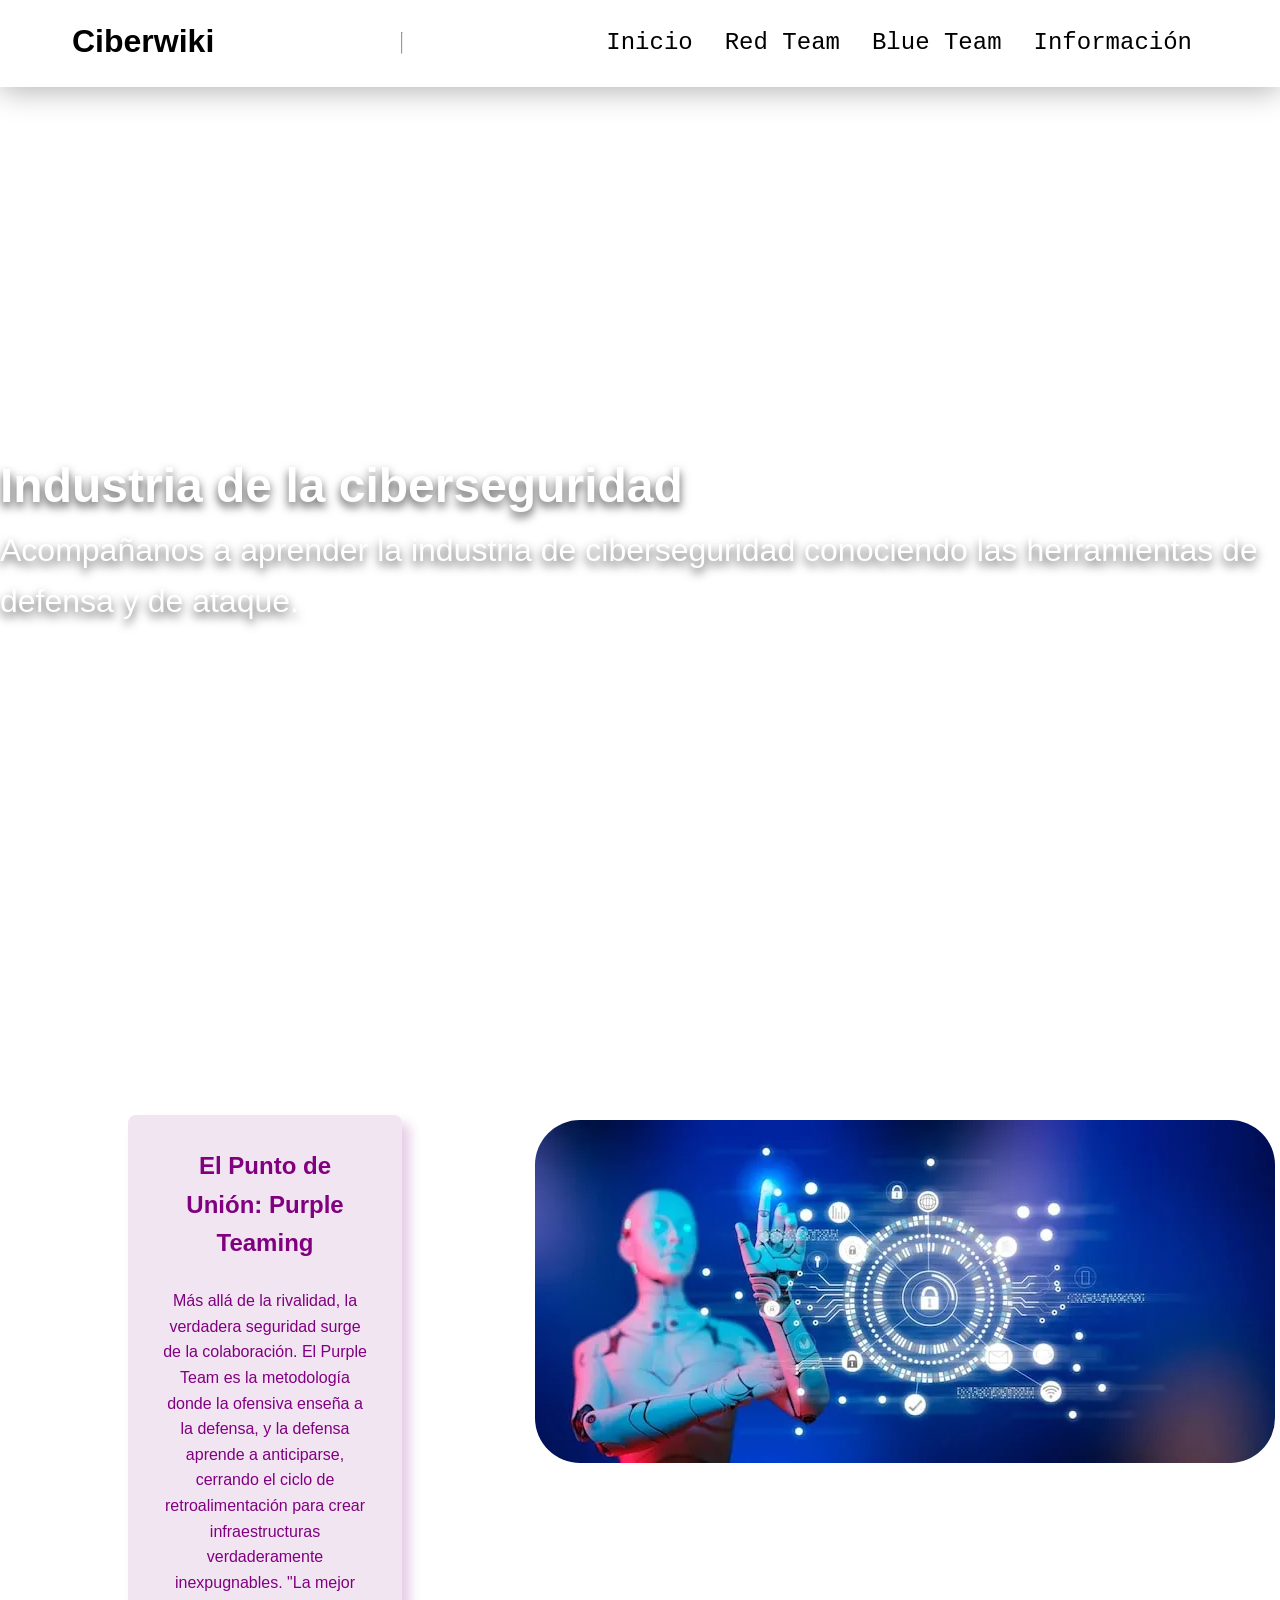
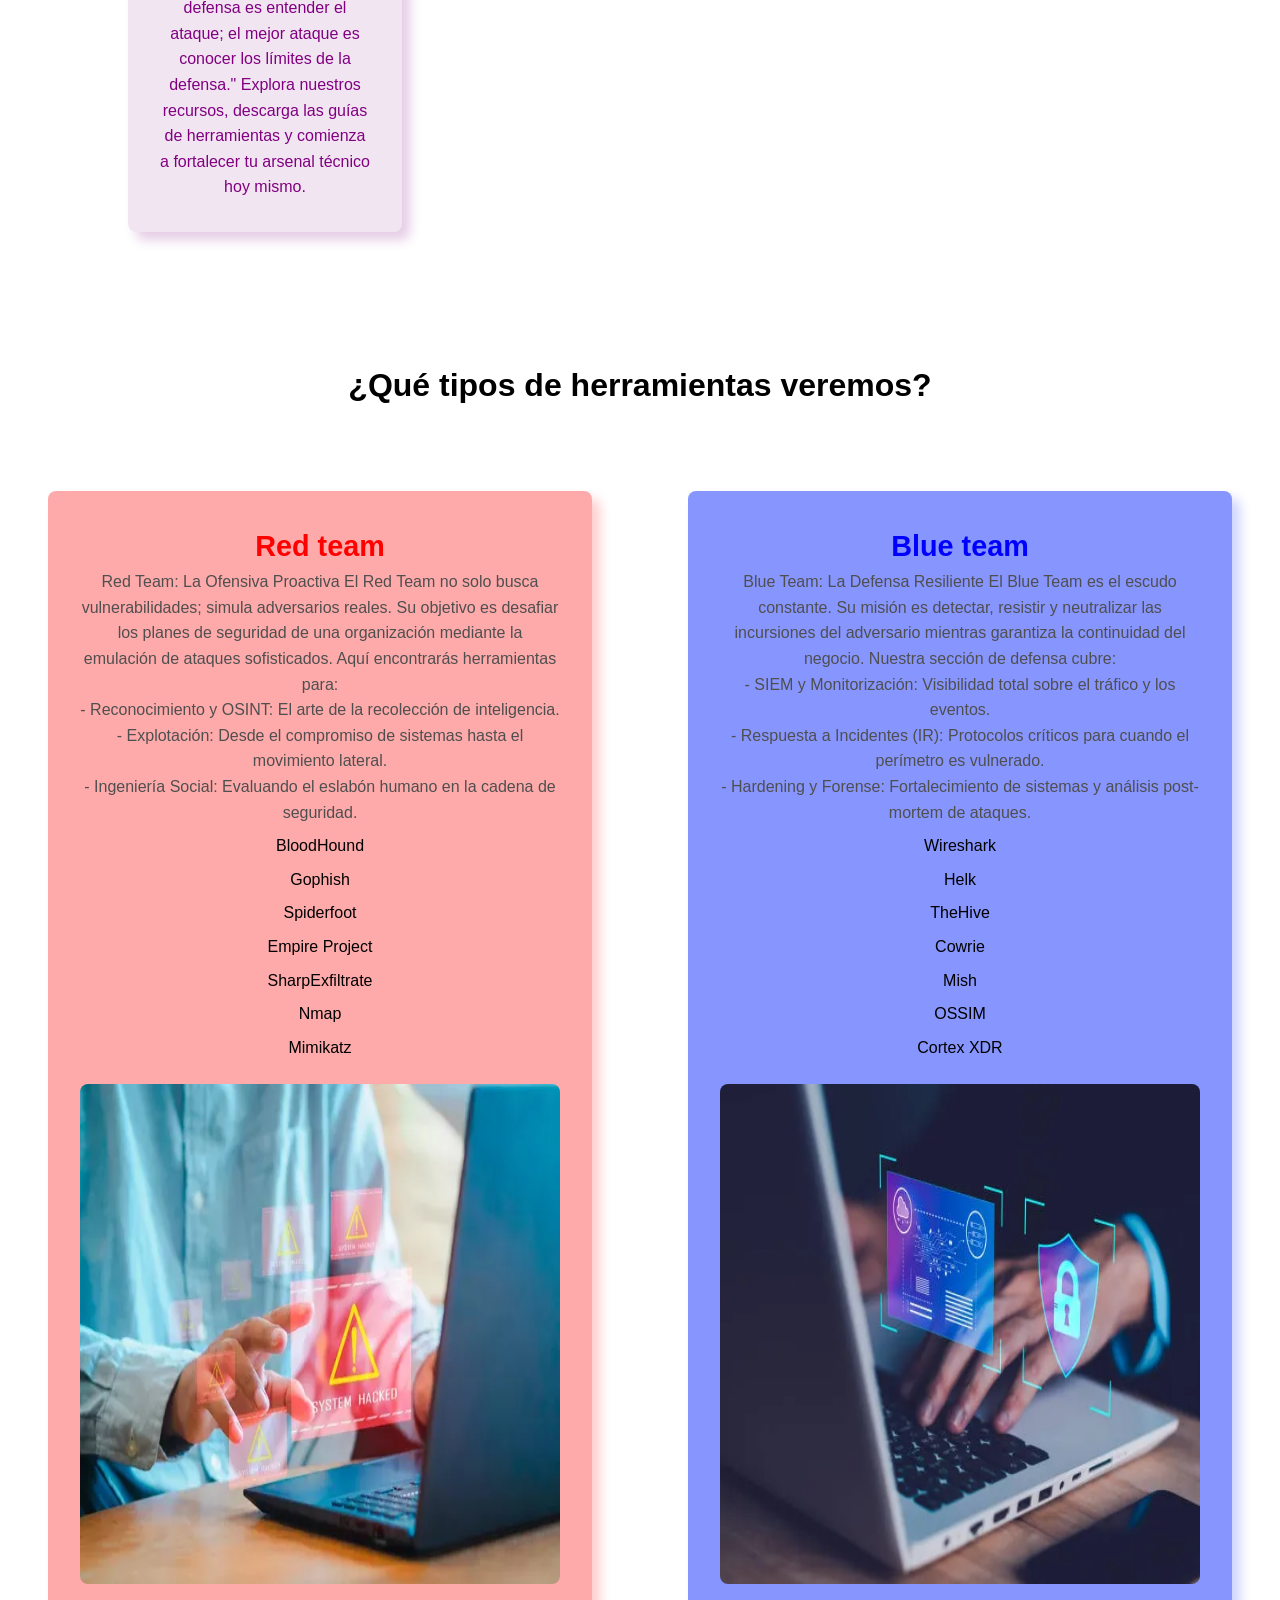
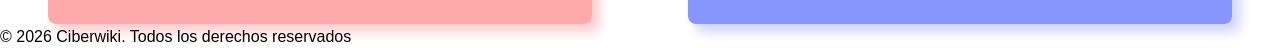
==== index.html @ db7ee2e1 "version-2" ====
<!DOCTYPE html>
<html lang="es">
<head>
    <meta charset="UTF-8">
    <meta name="viewport" content="width=device-width, initial-scale=1.0">
    <meta name="description" content="En el panorama digital actual, no basta con construir muros; hay que saber cómo derribarlos. Nuestra plataforma ofrece una suite de herramientas avanzada que fusiona la agilidad del Red Team con la solidez estratégica del Blue Team.">
    <meta name="keywords" content="Vulnerabilidades,ciberseguridad,defender,atacar,EDR,SIEM,SOC,Pentesting">
    <meta name="author" content="Qi Zhou">
    <meta property="og:description" content="CiberWiki; una libroteca purple, sobre herramientas para apreder como defender y  atacar en las redes de hoy en dia">
    <meta property="og:title" content="CiberWiki; libroteca de herramientas de ciberseguridad">
    <meta property="og:type" content="article">
    <meta property="og:image" content="imagenes/Logo.png">
    <title>CiberWiki</title>
    <link rel="stylesheet" href="styleshet.css"> 
</head>
<body>
        <header>
        <nav>
            <a href="index.html" class="logo">Ciberwiki</a>
            <hr>
            <ul class="navegador">
                <li class="nav"><a href="index.html">Inicio</a></li>
                <li class="nav"><a href="../indice_redteam/index.html">Red Team</a></li>
                <li class="nav"><a href="../indice_blueteam/indice2.html">Blue Team</a></li>
                <li class="nav"><a href="../información/index.html">Información</a></li>
            </ul>
        </nav>
    </header>
    <section id="portada">
        <div class="introduccion">
            <h1 >Industria de la ciberseguridad</h1>
            <p>Acompañanos a aprender la industria de ciberseguridad conociendo las herramientas de defensa y de ataque.</p>
        </div>
    </section>
    <section id="introduccion_morado">
        <div class="morado">
            <h2>El Punto de Unión: Purple Teaming</h2>
            <br>
            <p>Más allá de la rivalidad, la verdadera seguridad surge de la colaboración. El Purple Team es la metodología donde la ofensiva enseña a la defensa, y la defensa aprende a anticiparse, cerrando el ciclo de retroalimentación para crear infraestructuras verdaderamente inexpugnables.
                
            "La mejor defensa es entender el ataque; el mejor ataque es conocer los límites de la defensa."
            
            Explora nuestros recursos, descarga las guías de herramientas y comienza a fortalecer tu arsenal técnico hoy mismo.</p>   
        </div>
        <img src="./imagenes/inicio/introduccion.png" alt="Imagen de punto de unión entre red team y blue team">
    </section>        
    
    <h1 id="carta_titulo">¿Qué tipos de herramientas veremos?</h1>
    <section id="carta">
        <section class="crd-1">
            <h3>Red team</h3>
            <p> Red Team: La Ofensiva Proactiva
                El Red Team no solo busca vulnerabilidades; simula adversarios reales. Su objetivo es desafiar los planes de seguridad de una organización mediante la emulación de ataques sofisticados. Aquí encontrarás herramientas para:
                <br>
                - Reconocimiento y OSINT: El arte de la recolección de inteligencia.
                <br>
                - Explotación: Desde el compromiso de sistemas hasta el movimiento lateral.
                <br>
                - Ingeniería Social: Evaluando el eslabón humano en la cadena de seguridad.
            </p>
            <div class="card-red">
                <li>BloodHound</li>
                <li>Gophish</li>
                <li>Spiderfoot</li>
                <li>Empire Project</li>
                <li>SharpExfiltrate</li>
                <li>Nmap</li>
                <li>Mimikatz</li>
                <img src="imagenes/inicio/introduccion_red.webp">
            </div>
        </section>
        <section class="crd-1">
            <h3>Blue team</h3>
            <p>
                Blue Team: La Defensa Resiliente
                El Blue Team es el escudo constante. Su misión es detectar, resistir y neutralizar las incursiones del adversario mientras garantiza la continuidad del negocio. Nuestra sección de defensa cubre:
                <br>
                - SIEM y Monitorización: Visibilidad total sobre el tráfico y los eventos.
                <br>
                - Respuesta a Incidentes (IR): Protocolos críticos para cuando el perímetro es vulnerado.
                <br>
                - Hardening y Forense: Fortalecimiento de sistemas y análisis post-mortem de ataques.
            </p>
            <div class="card-blue">
                <li>Wireshark</li>
                <li>Helk</li>
                <li>TheHive</li>
                <li>Cowrie</li>
                <li>Mish</li>
                <li>OSSIM</li>
                <li>Cortex XDR</li>
                <img src="imagenes/inicio/introduccion_blue.webp">
            </div>
        </section >
    </section>
    <footer><p>&copy; 2026 Ciberwiki. Todos los derechos reservados</p></footer>
</body>
</html>
---- styleshet.css ----
* {
    margin: 0;
    padding: 0;
    box-sizing: border-box;
    font-family:'Gill Sans', 'Gill Sans MT', Calibri, 'Trebuchet MS', sans-serif;
}

html {
    scroll-behavior: smooth;
}

body {
    line-height: 1.6;
    background: rgba(255, 255, 255, 0.8);
}

header {
    background: rgba(255, 255, 255, 0.8);
    backdrop-filter: blur(10px);
    -webkit-backdrop-filter: blur(10px);
    box-shadow: 0 4px 30px rgba(0, 0, 0, 0.3);
    position: sticky;
    top: 0;
    z-index: 1000;
    border-bottom: 1px solid rgba(255, 255, 255, 0.1);
}

nav {
    display: flex;
    justify-content: space-between;
    padding: 1rem 2rem;
    max-width: 1200px;
    margin: 0 auto;
}

.nav {
    padding: 0.5rem 1rem;
    border-radius: 8px;
    transition: all 0.3s ease;
}
.nav a {
    font-family: "Anonymous Pro", monospace;
}

.nav:hover {
    background: rgba(101, 101, 255, 0.1);
    transform: translateY(-2px);
    box-shadow: 0 4px 12px rgba(62, 48, 142, 0.2);
}

.logo {
    font-size: 2rem;
    font-weight: bold;
    color: rgb(0, 0, 0);
    text-decoration: none;
    transition: all 0.3s ease;
}

.logo:hover {
    color: rgb(119, 0, 255);
    transform: scale(1.05);
}

.navegador {
    display: flex;
    list-style: none;
}

.navegador a {
    text-decoration: none;
    color: rgb(0, 0, 0);
    font-size: 1.5rem;
    transition: all 0.3s ease;
    position: relative;
}

.navegador a::after {
    content: "";
    position: absolute;
    bottom: -5px;
    left: 0;
    width: 0;
    height: 2px;
    background: linear-gradient(90deg, rgb(102, 0, 255), #7a5cff);
    transition: width 0.3s ease;
}
hr {
    margin: 1rem 0;
}

.navegador a:hover::after {
    width: 100%;
}

.navegador a:hover {
    color: rgb(102, 0, 255);
}
#portada {
    background: url('https://images.unsplash.com/photo-1506744038136-46273834b3fb?ixlib=rb-4.0.3&ixid=M3wxMjA3fDB8MHxwaG90by1wYWdlfHx8fGVufDB8fHx8fA%3D%3D&auto=format&fit=crop&w=1470&q=80') no-repeat center center/cover;
    height: 100vh;
    display: flex;
    flex-direction: column;
    justify-content: center;
    align-items: center;
    color: white;
    text-shadow: 0 5px 10px rgba(0, 0, 0, 0.682);
    font-size: 2rem;
}

#introduccion_morado {
    display: grid;
    grid-template-columns: 1fr 1fr;
    padding: 8rem 0;
    z-index: -1;
}

#introduccion_morado img {
    border-radius: 50px;
    border: 5px solid rgba(255, 255, 255, 0.8);
}
.morado {
    background: rgba(128, 0, 128, 0.1);
    padding: 2rem;
    border-radius: 8px;
    margin: 2rem auto;
    max-width: 800px;
    text-align: center;
    color: rgb(128, 0, 128);
    box-shadow: 8px 8px 12px rgba(128, 0, 128, 0.2);
    margin: 0 10vw;
    align-content: center;
    transition: all 0.3s ease;
}
.morado:hover {
    background: rgba(194, 148, 194, 0.2);
    box-shadow: 12px 12px 16px rgba(128, 0, 128, 0.3);
    transform: translateY(-5px);
    transform: scale(1.05);
}
#carta {
    display: grid;
    grid-template-columns: 1fr 1fr;
}
 #carta_titulo {
    color: black;
    text-align: center;
    margin-bottom: 5rem;
}
.crd-1 {
    margin: 2rem;
    padding: 2rem;
    border-radius: 8px;
    margin: 2rem auto;
    max-width: 800px;
    text-align: center;
    list-style: none;
    transition: all 0.3s ease;
}
.crd-1:first-child {
    background: rgba(255, 123, 123, 0.64);
    box-shadow: 8px 8px 12px rgba(255, 0, 0, 0.2);
    margin: 0 3rem;
}

.crd-1:last-child {
    background: rgb(135, 149, 255);
    box-shadow: 8px 8px 12px rgba(0, 34, 255, 0.2);
    margin: 0 3rem;
}
.crd-1:first-child h3{
    color: rgb(255, 0, 0);
    font-size: 1.8rem;
}
.crd-1:last-child h3{
    color: rgb(0, 0, 255);
    font-size: 1.8rem;
}
.crd-1 p {
    color: rgb(79, 79, 79);
}
.crd-1 li {
    margin: 0.5rem 0;
}
.crd-1 img {
    width: 100%;
    border-radius: 8px;
    height: 500px;
    margin-top: 1rem;
}
.crd-1:hover {
    transform: translateY(-5px);
    box-shadow: 12px 12px 16px rgba(0, 0, 0, 0.3);
}
@media screen and (max-width: 1200px) 
{
    #introduccion_morado {
        grid-template-columns: 1fr;
    }
    #introduccion_morado img {
        margin: 1rem 0 0 2rem;

    }
    .morado {
        margin: 1rem 2rem;
    }
    #carta {
        grid-template-columns: 1fr;
        gap: 2rem;
    }
}
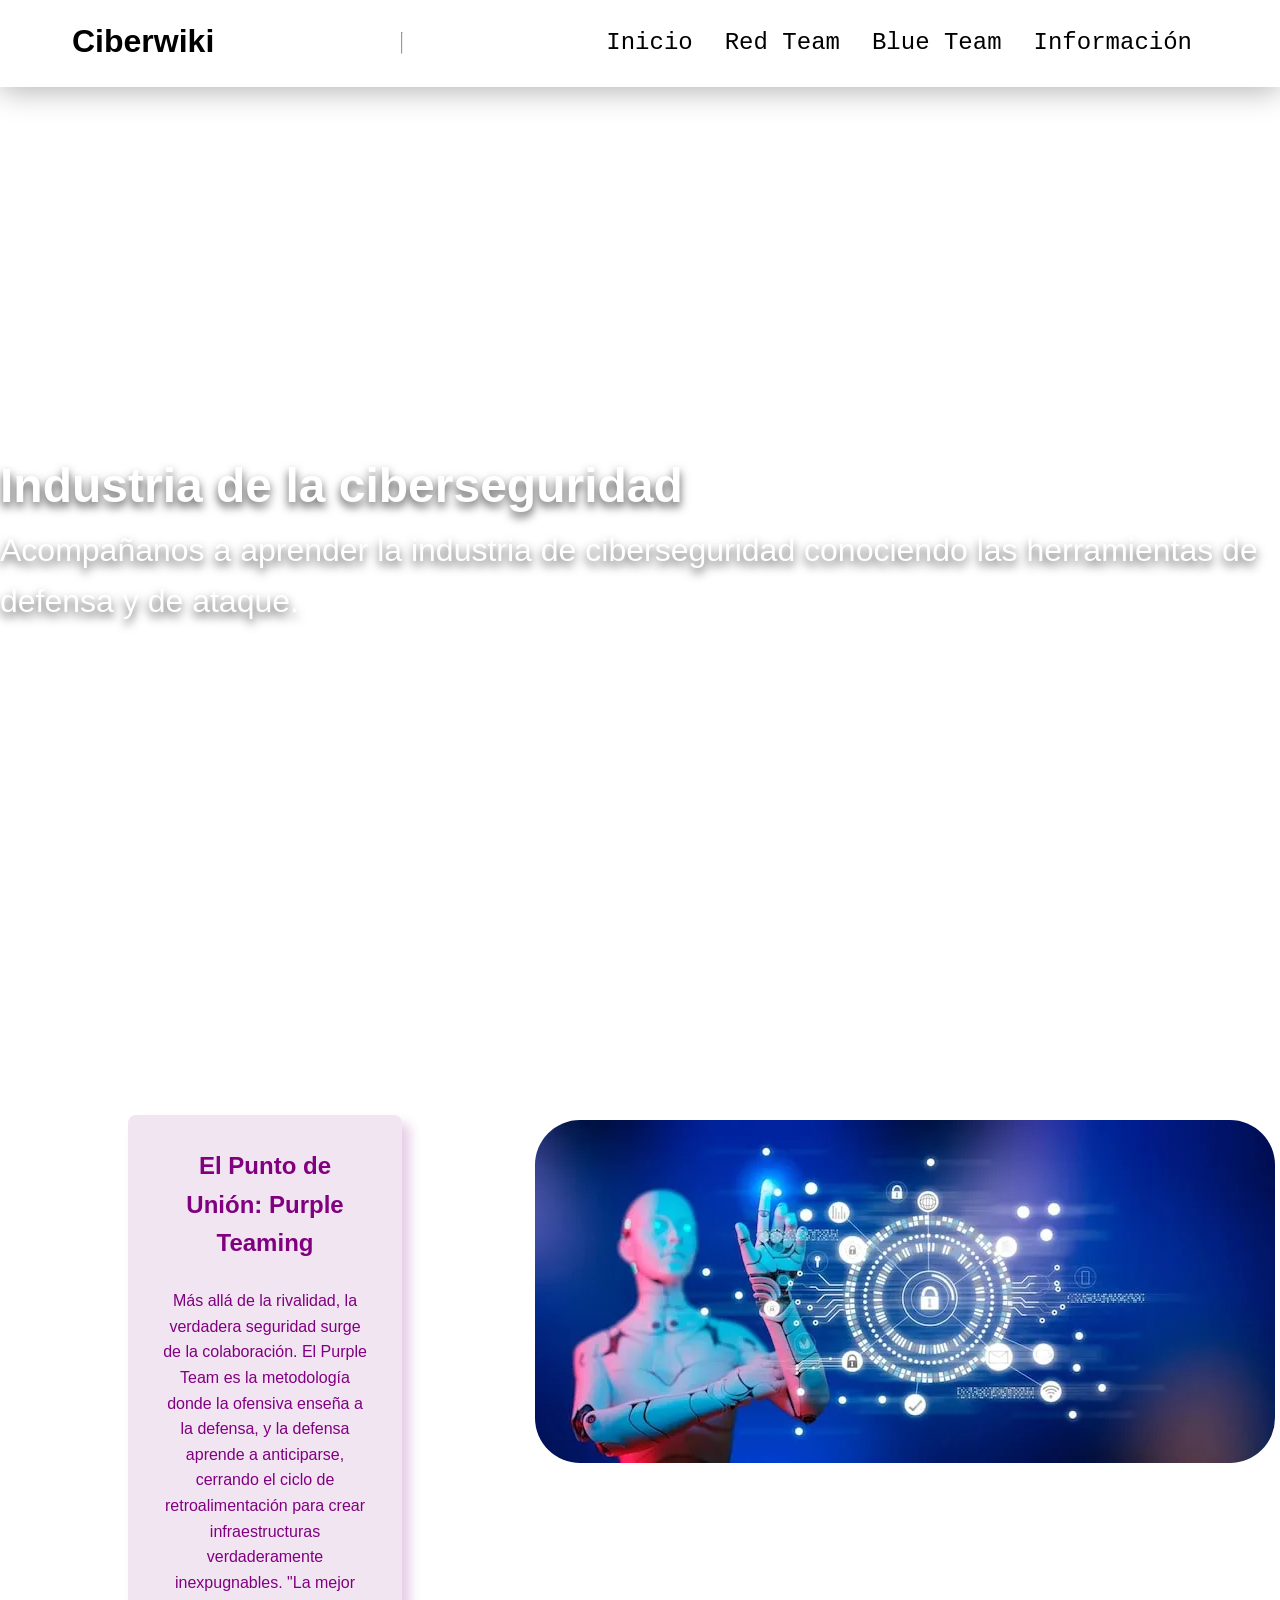
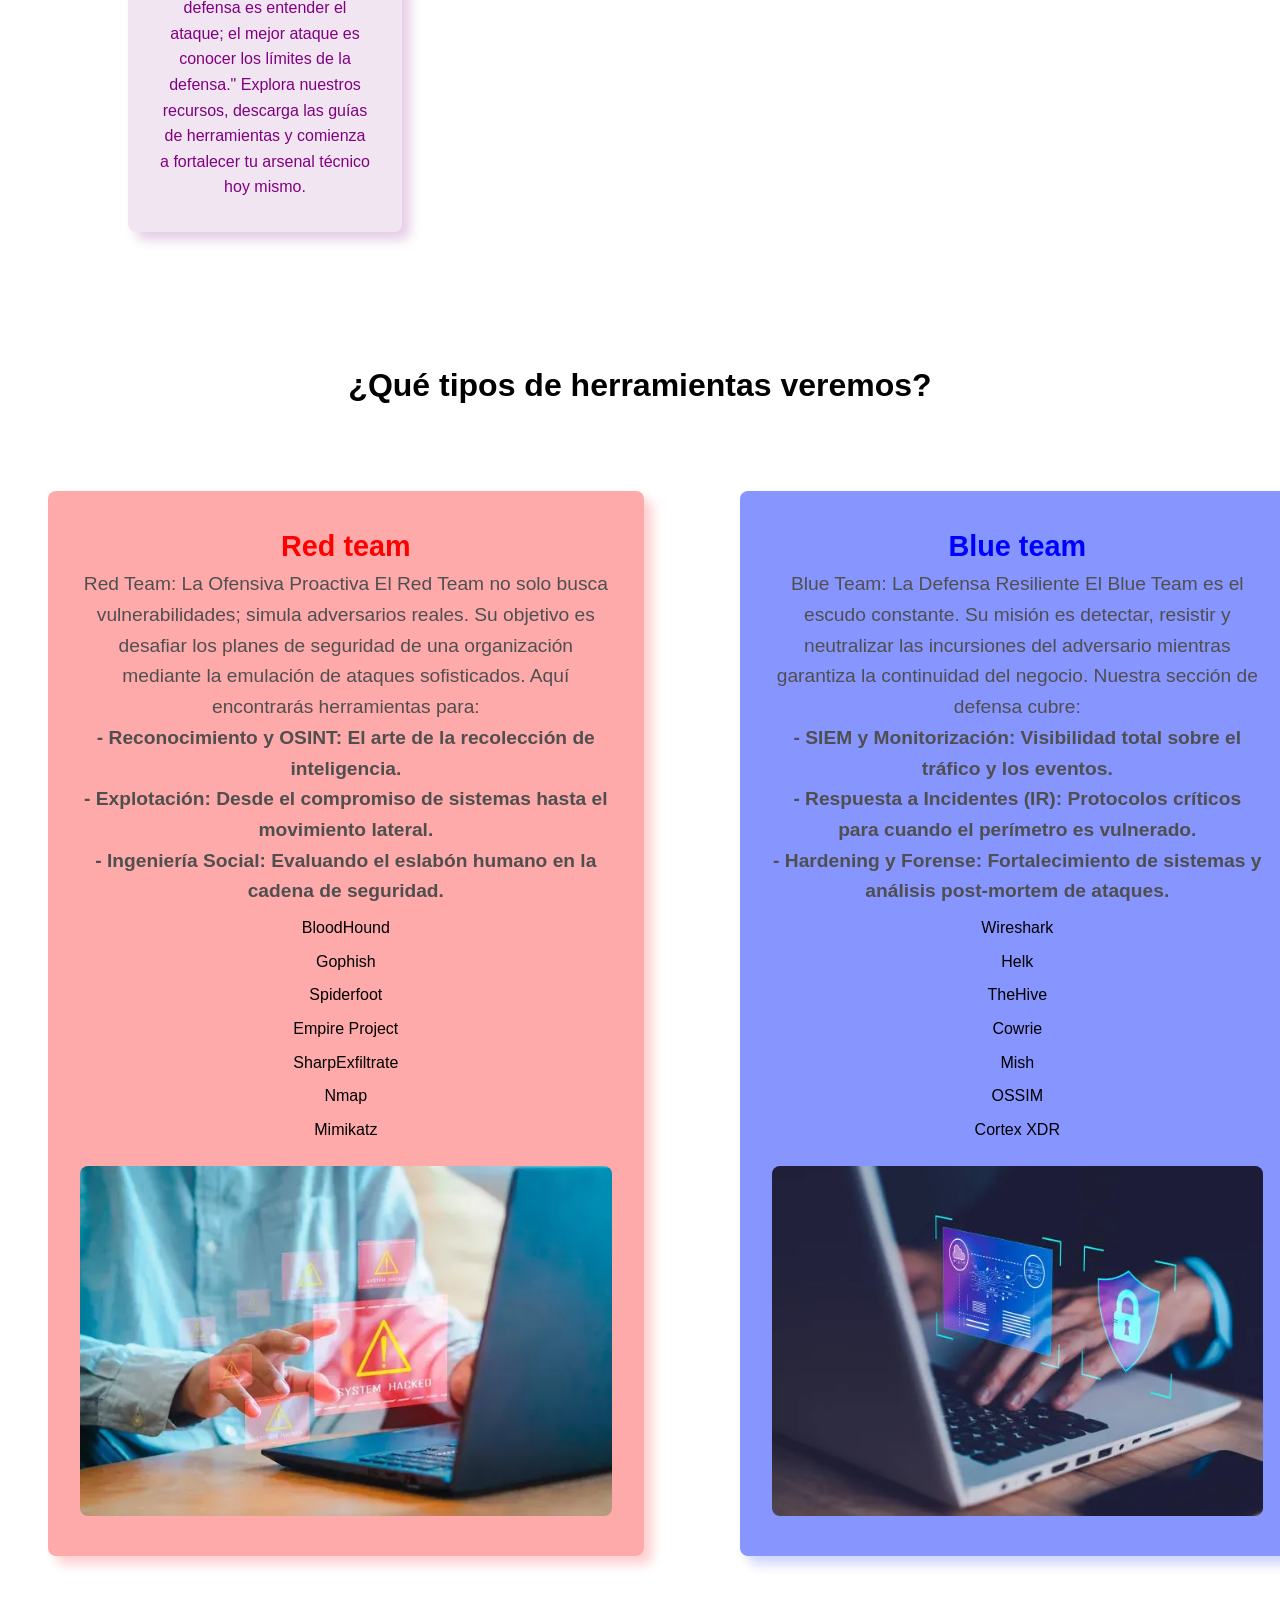
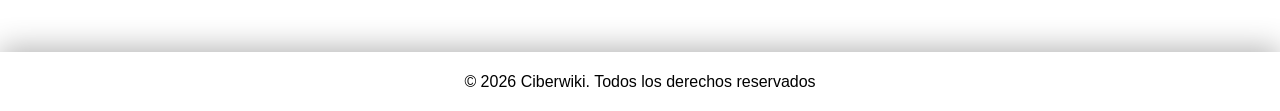
==== commit 2aa93009: "version-2.1" ====
--- a/index.html
+++ b/index.html
@@ -52,11 +52,13 @@
             <p> Red Team: La Ofensiva Proactiva
                 El Red Team no solo busca vulnerabilidades; simula adversarios reales. Su objetivo es desafiar los planes de seguridad de una organización mediante la emulación de ataques sofisticados. Aquí encontrarás herramientas para:
                 <br>
+                <strong>
                 - Reconocimiento y OSINT: El arte de la recolección de inteligencia.
                 <br>
                 - Explotación: Desde el compromiso de sistemas hasta el movimiento lateral.
                 <br>
                 - Ingeniería Social: Evaluando el eslabón humano en la cadena de seguridad.
+                </strong>
             </p>
             <div class="card-red">
                 <li>BloodHound</li>
@@ -75,11 +77,13 @@
                 Blue Team: La Defensa Resiliente
                 El Blue Team es el escudo constante. Su misión es detectar, resistir y neutralizar las incursiones del adversario mientras garantiza la continuidad del negocio. Nuestra sección de defensa cubre:
                 <br>
+                <strong>
                 - SIEM y Monitorización: Visibilidad total sobre el tráfico y los eventos.
                 <br>
                 - Respuesta a Incidentes (IR): Protocolos críticos para cuando el perímetro es vulnerado.
                 <br>
                 - Hardening y Forense: Fortalecimiento de sistemas y análisis post-mortem de ataques.
+                </strong>
             </p>
             <div class="card-blue">
                 <li>Wireshark</li>
@@ -91,7 +95,7 @@
                 <li>Cortex XDR</li>
                 <img src="imagenes/inicio/introduccion_blue.webp">
             </div>
-        </section >
+        </section>
     </section>
     <footer><p>&copy; 2026 Ciberwiki. Todos los derechos reservados</p></footer>
 </body>
--- a/styleshet.css
+++ b/styleshet.css
@@ -140,6 +140,7 @@
 #carta {
     display: grid;
     grid-template-columns: 1fr 1fr;
+    padding-bottom: 4rem ;
 }
  #carta_titulo {
     color: black;
@@ -177,20 +178,32 @@
 }
 .crd-1 p {
     color: rgb(79, 79, 79);
+    font-size: 1.2rem;
 }
 .crd-1 li {
     margin: 0.5rem 0;
 }
 .crd-1 img {
-    width: 100%;
-    border-radius: 8px;
-    height: 500px;
+    width: auto;
+    border-radius: 8px;
+    height: 350px;
     margin-top: 1rem;
 }
 .crd-1:hover {
     transform: translateY(-5px);
     box-shadow: 12px 12px 16px rgba(0, 0, 0, 0.3);
 }
+footer {
+    background: rgba(255, 255, 255, 0.8);
+    backdrop-filter: blur(10px);
+    -webkit-backdrop-filter: blur(10px);
+    box-shadow: 0 -4px 30px rgba(0, 0, 0, 0.3);
+    text-align: center;
+    padding: 1rem;
+    border-top: 1px solid rgba(255, 255, 255, 0.1);
+    margin-top: 2rem;
+}
+
 @media screen and (max-width: 1200px) 
 {
     #introduccion_morado {
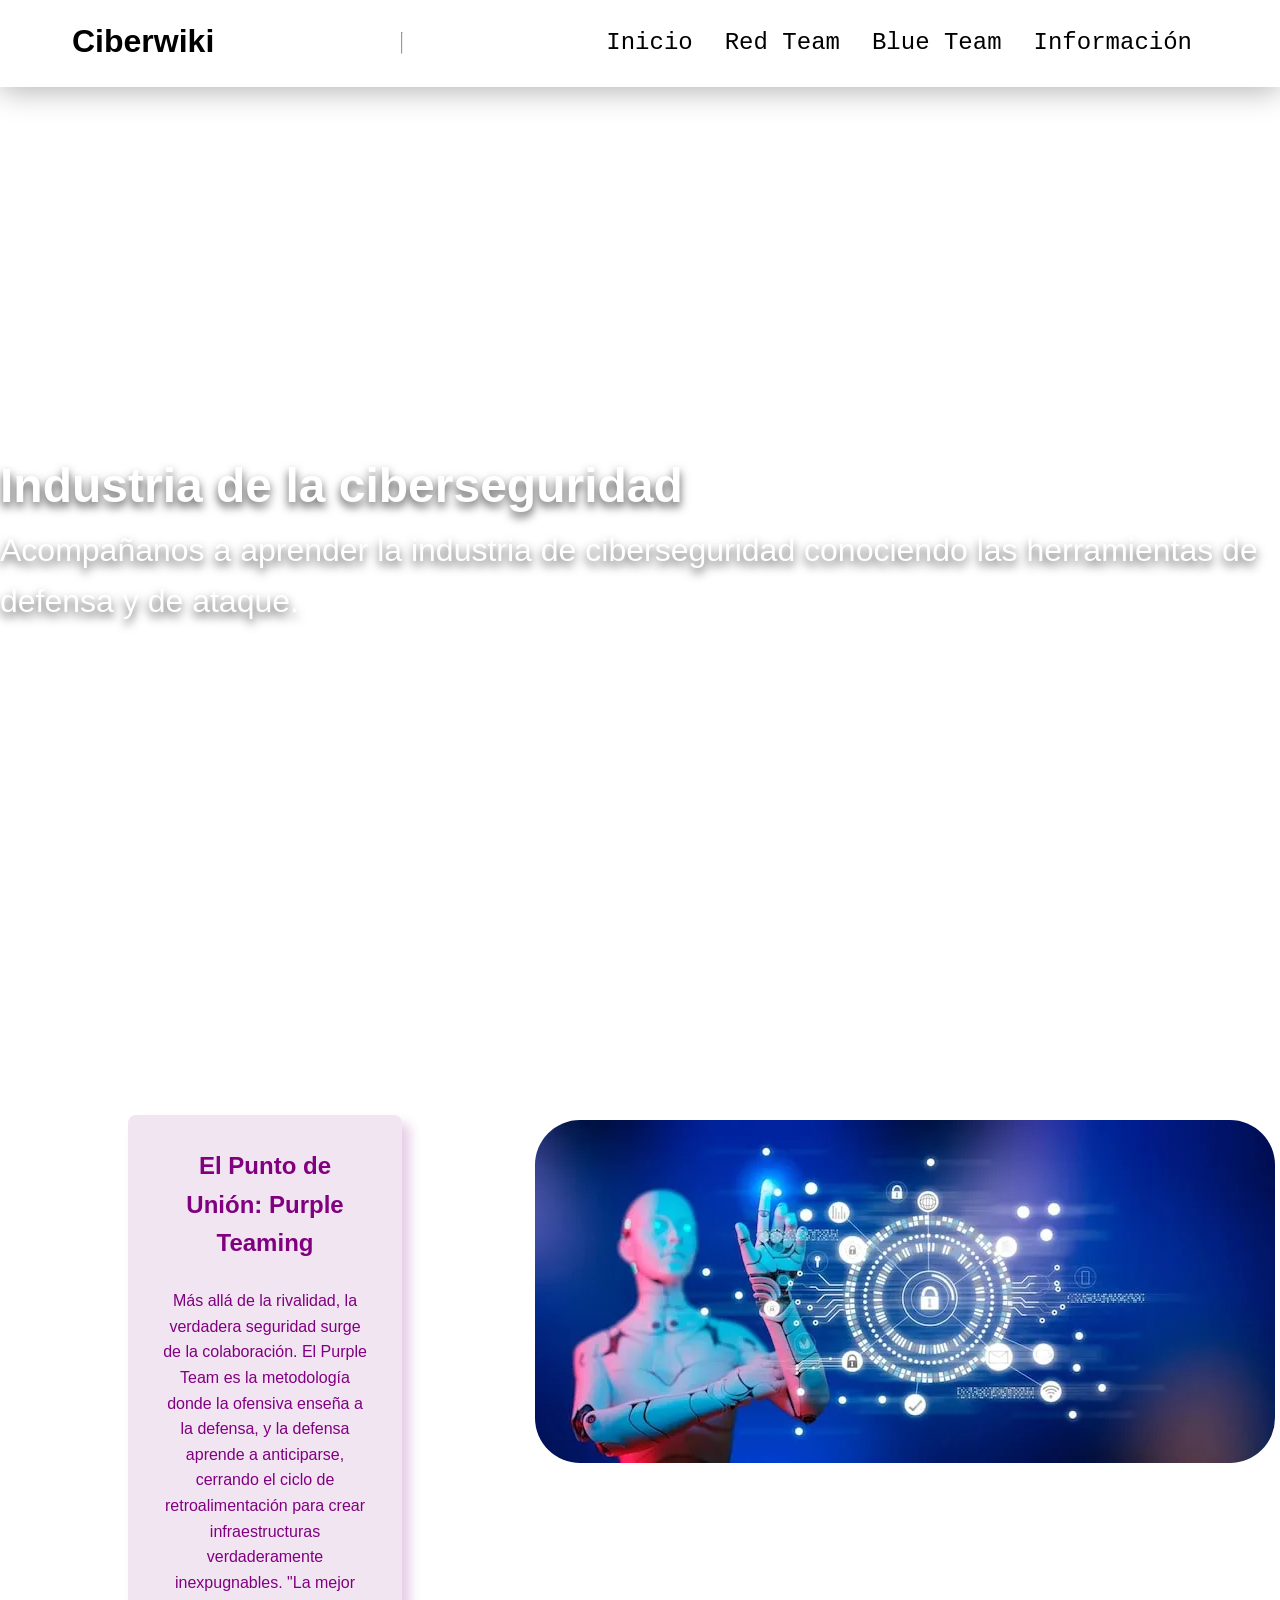
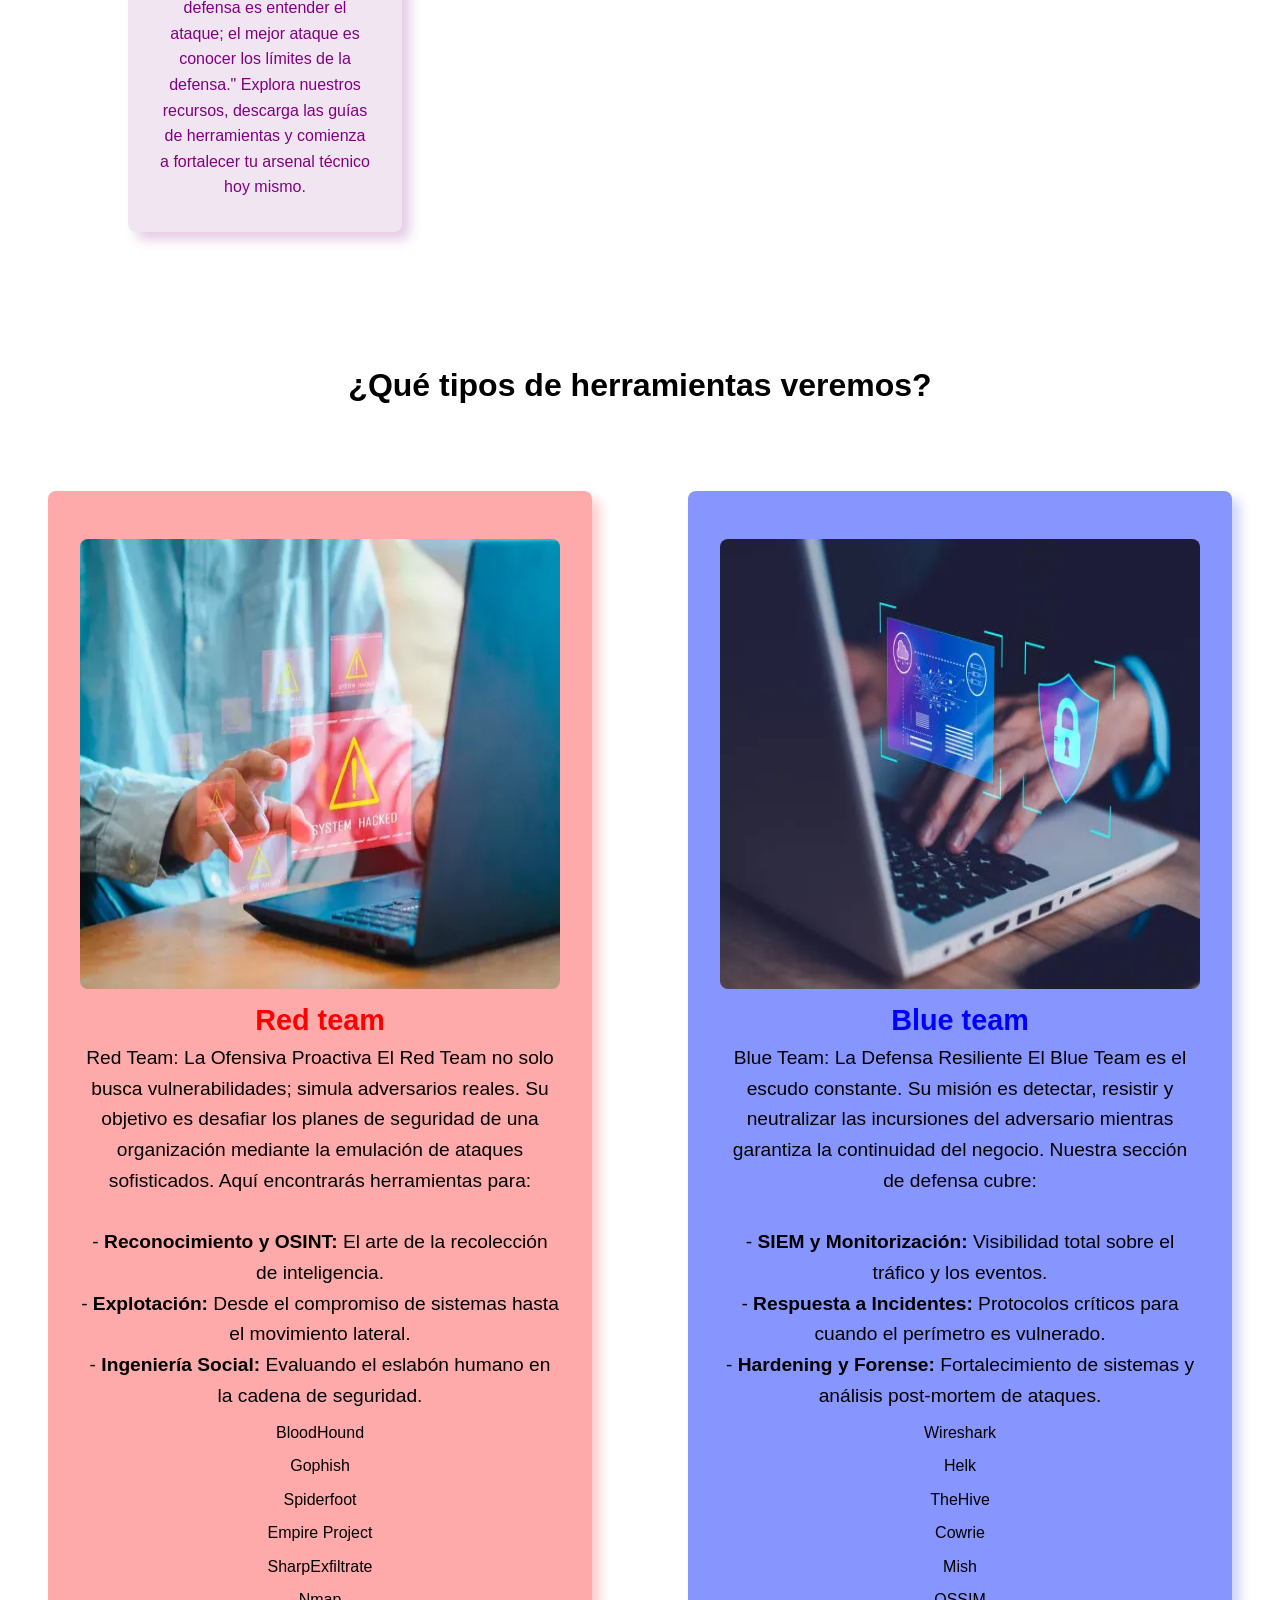
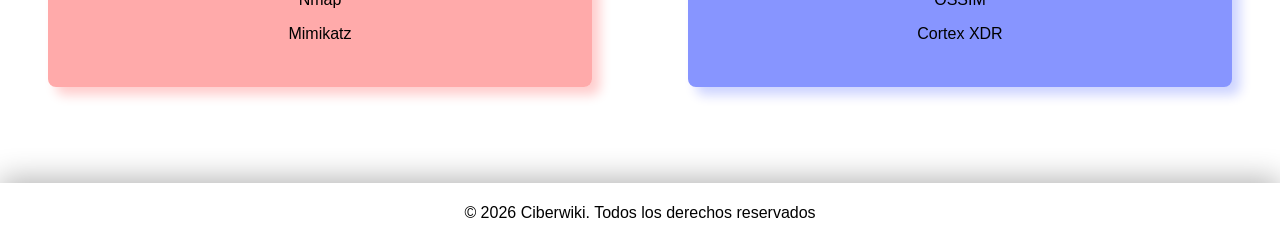
==== commit d8c84701: "version-2.2" ====
--- a/index.html
+++ b/index.html
@@ -48,17 +48,19 @@
     <h1 id="carta_titulo">¿Qué tipos de herramientas veremos?</h1>
     <section id="carta">
         <section class="crd-1">
+            <img src="imagenes/inicio/introduccion_red.webp">
             <h3>Red team</h3>
             <p> Red Team: La Ofensiva Proactiva
                 El Red Team no solo busca vulnerabilidades; simula adversarios reales. Su objetivo es desafiar los planes de seguridad de una organización mediante la emulación de ataques sofisticados. Aquí encontrarás herramientas para:
                 <br>
-                <strong>
-                - Reconocimiento y OSINT: El arte de la recolección de inteligencia.
                 <br>
-                - Explotación: Desde el compromiso de sistemas hasta el movimiento lateral.
+                
+                - <strong>Reconocimiento y OSINT: </strong>El arte de la recolección de inteligencia.
                 <br>
-                - Ingeniería Social: Evaluando el eslabón humano en la cadena de seguridad.
-                </strong>
+                - <strong>Explotación: </strong>Desde el compromiso de sistemas hasta el movimiento lateral.
+                <br>
+                - <strong>Ingeniería Social: </strong>Evaluando el eslabón humano en la cadena de seguridad.
+                
             </p>
             <div class="card-red">
                 <li>BloodHound</li>
@@ -68,22 +70,23 @@
                 <li>SharpExfiltrate</li>
                 <li>Nmap</li>
                 <li>Mimikatz</li>
-                <img src="imagenes/inicio/introduccion_red.webp">
             </div>
         </section>
         <section class="crd-1">
+            <img src="imagenes/inicio/introduccion_blue.webp">
             <h3>Blue team</h3>
             <p>
                 Blue Team: La Defensa Resiliente
                 El Blue Team es el escudo constante. Su misión es detectar, resistir y neutralizar las incursiones del adversario mientras garantiza la continuidad del negocio. Nuestra sección de defensa cubre:
                 <br>
-                <strong>
-                - SIEM y Monitorización: Visibilidad total sobre el tráfico y los eventos.
                 <br>
-                - Respuesta a Incidentes (IR): Protocolos críticos para cuando el perímetro es vulnerado.
+                
+                - <strong>SIEM y Monitorización:</strong> Visibilidad total sobre el tráfico y los eventos.
                 <br>
-                - Hardening y Forense: Fortalecimiento de sistemas y análisis post-mortem de ataques.
-                </strong>
+                - <strong>Respuesta a Incidentes:</strong> Protocolos críticos para cuando el perímetro es vulnerado.
+                <br>
+                - <strong>Hardening y Forense:</strong> Fortalecimiento de sistemas y análisis post-mortem de ataques.
+                
             </p>
             <div class="card-blue">
                 <li>Wireshark</li>
@@ -93,7 +96,6 @@
                 <li>Mish</li>
                 <li>OSSIM</li>
                 <li>Cortex XDR</li>
-                <img src="imagenes/inicio/introduccion_blue.webp">
             </div>
         </section>
     </section>
--- a/styleshet.css
+++ b/styleshet.css
@@ -177,16 +177,17 @@
     font-size: 1.8rem;
 }
 .crd-1 p {
-    color: rgb(79, 79, 79);
+    color: rgb(0, 0, 0);
     font-size: 1.2rem;
 }
 .crd-1 li {
     margin: 0.5rem 0;
+    padding: auto;
 }
 .crd-1 img {
-    width: auto;
-    border-radius: 8px;
-    height: 350px;
+    width: 100%;
+    border-radius: 8px;
+    height: 450px;
     margin-top: 1rem;
 }
 .crd-1:hover {
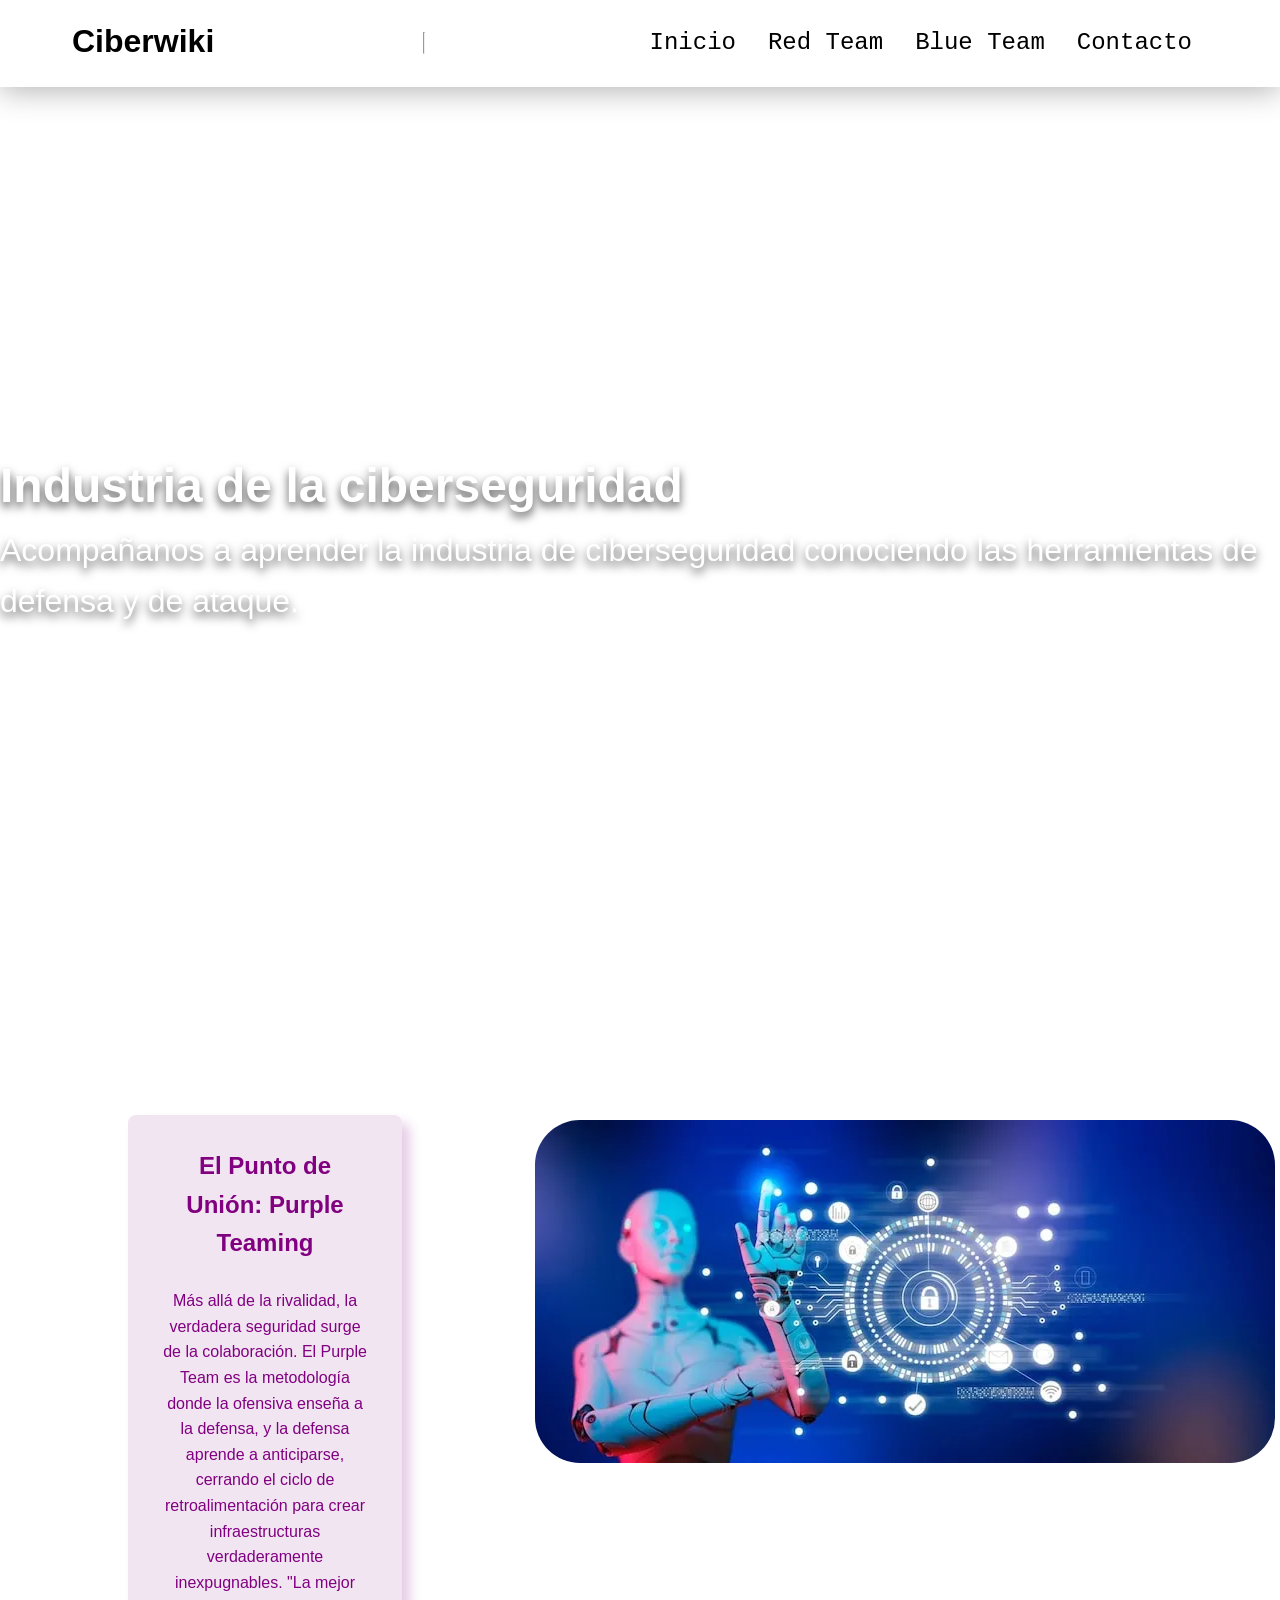
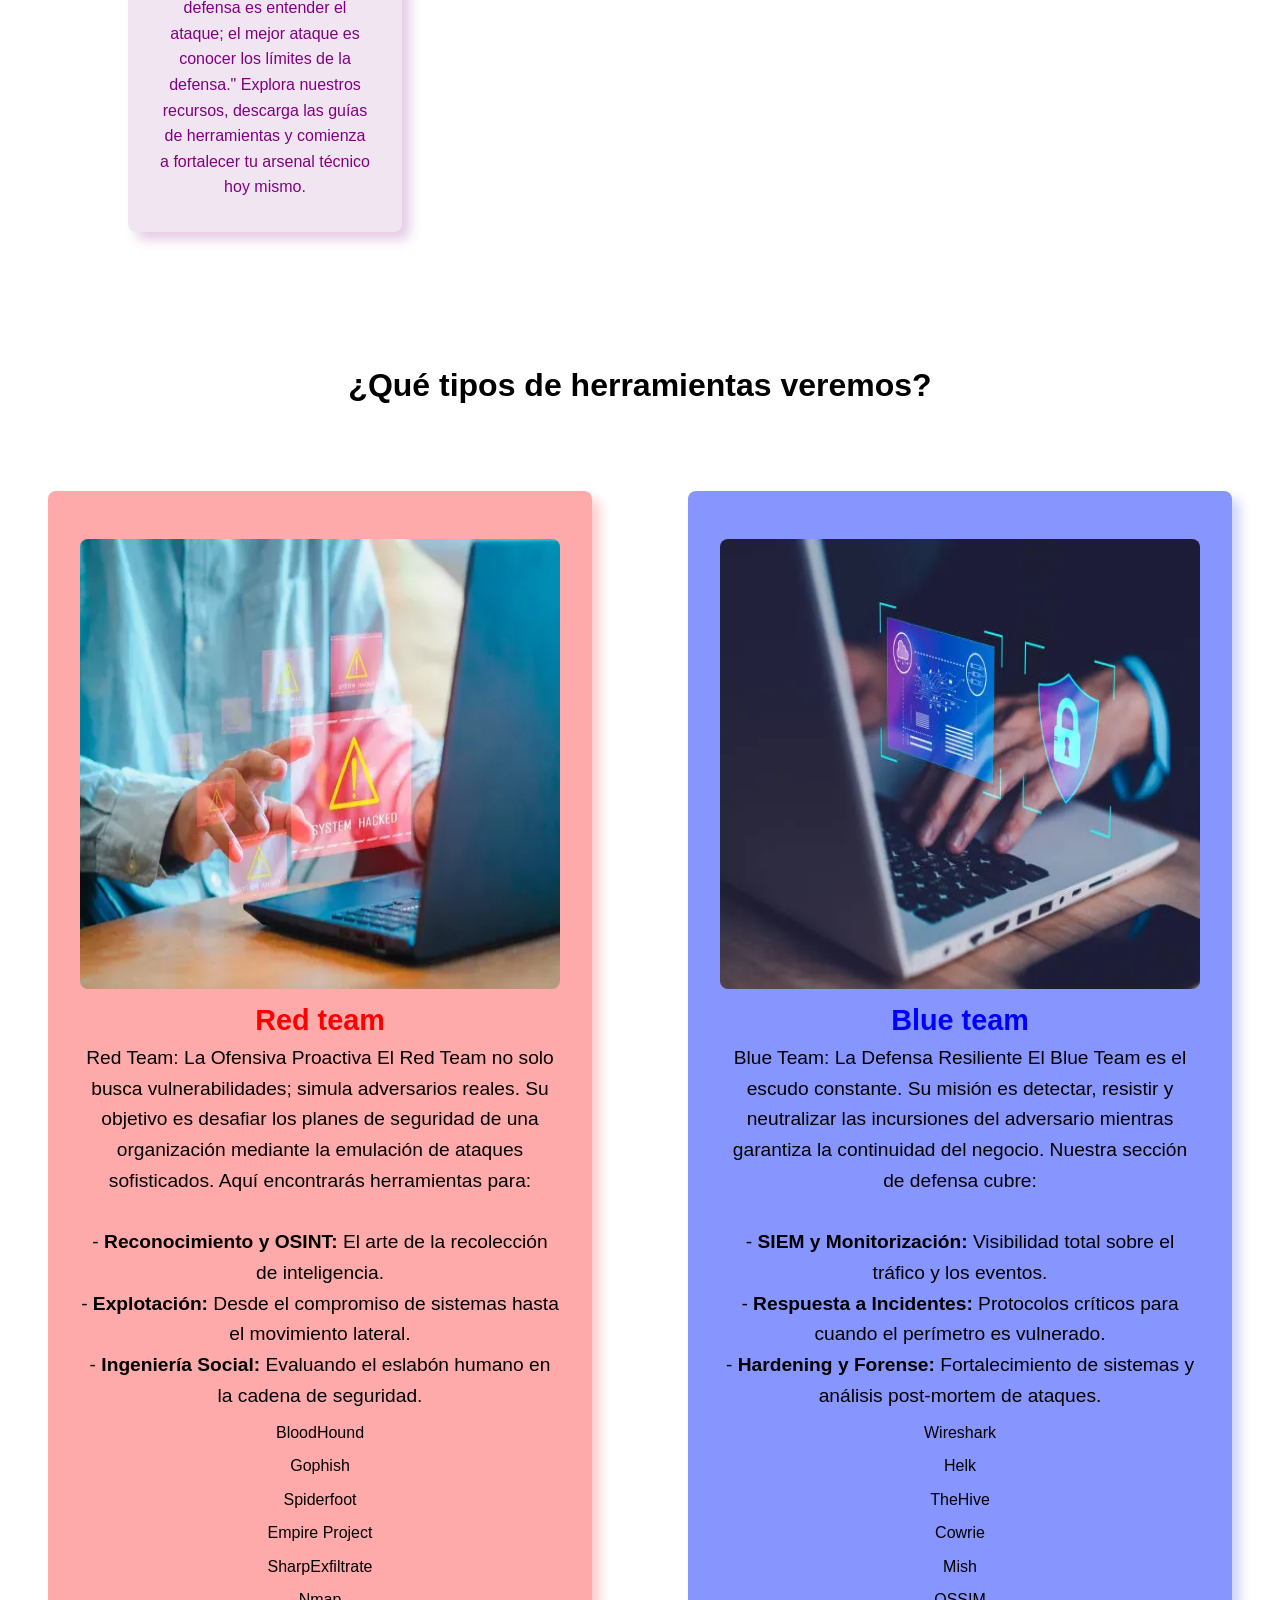
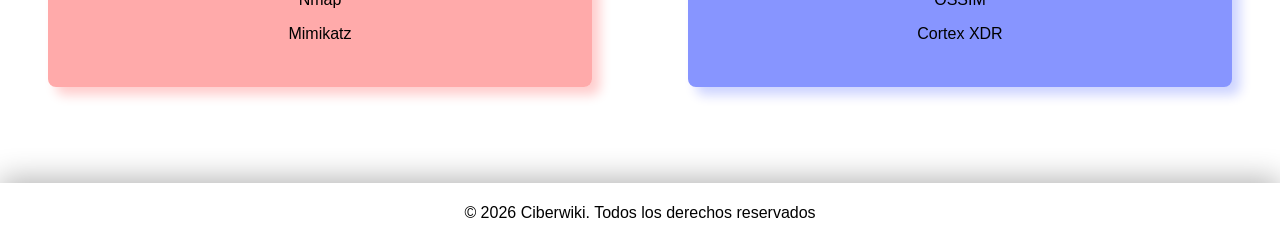
==== commit a988e658: "version-2.3.1" ====
--- a/index.html
+++ b/index.html
@@ -22,7 +22,7 @@
                 <li class="nav"><a href="index.html">Inicio</a></li>
                 <li class="nav"><a href="../indice_redteam/index.html">Red Team</a></li>
                 <li class="nav"><a href="../indice_blueteam/indice2.html">Blue Team</a></li>
-                <li class="nav"><a href="../información/index.html">Información</a></li>
+                <li class="nav"><a href="../información/index.html">Contacto</a></li>
             </ul>
         </nav>
     </header>
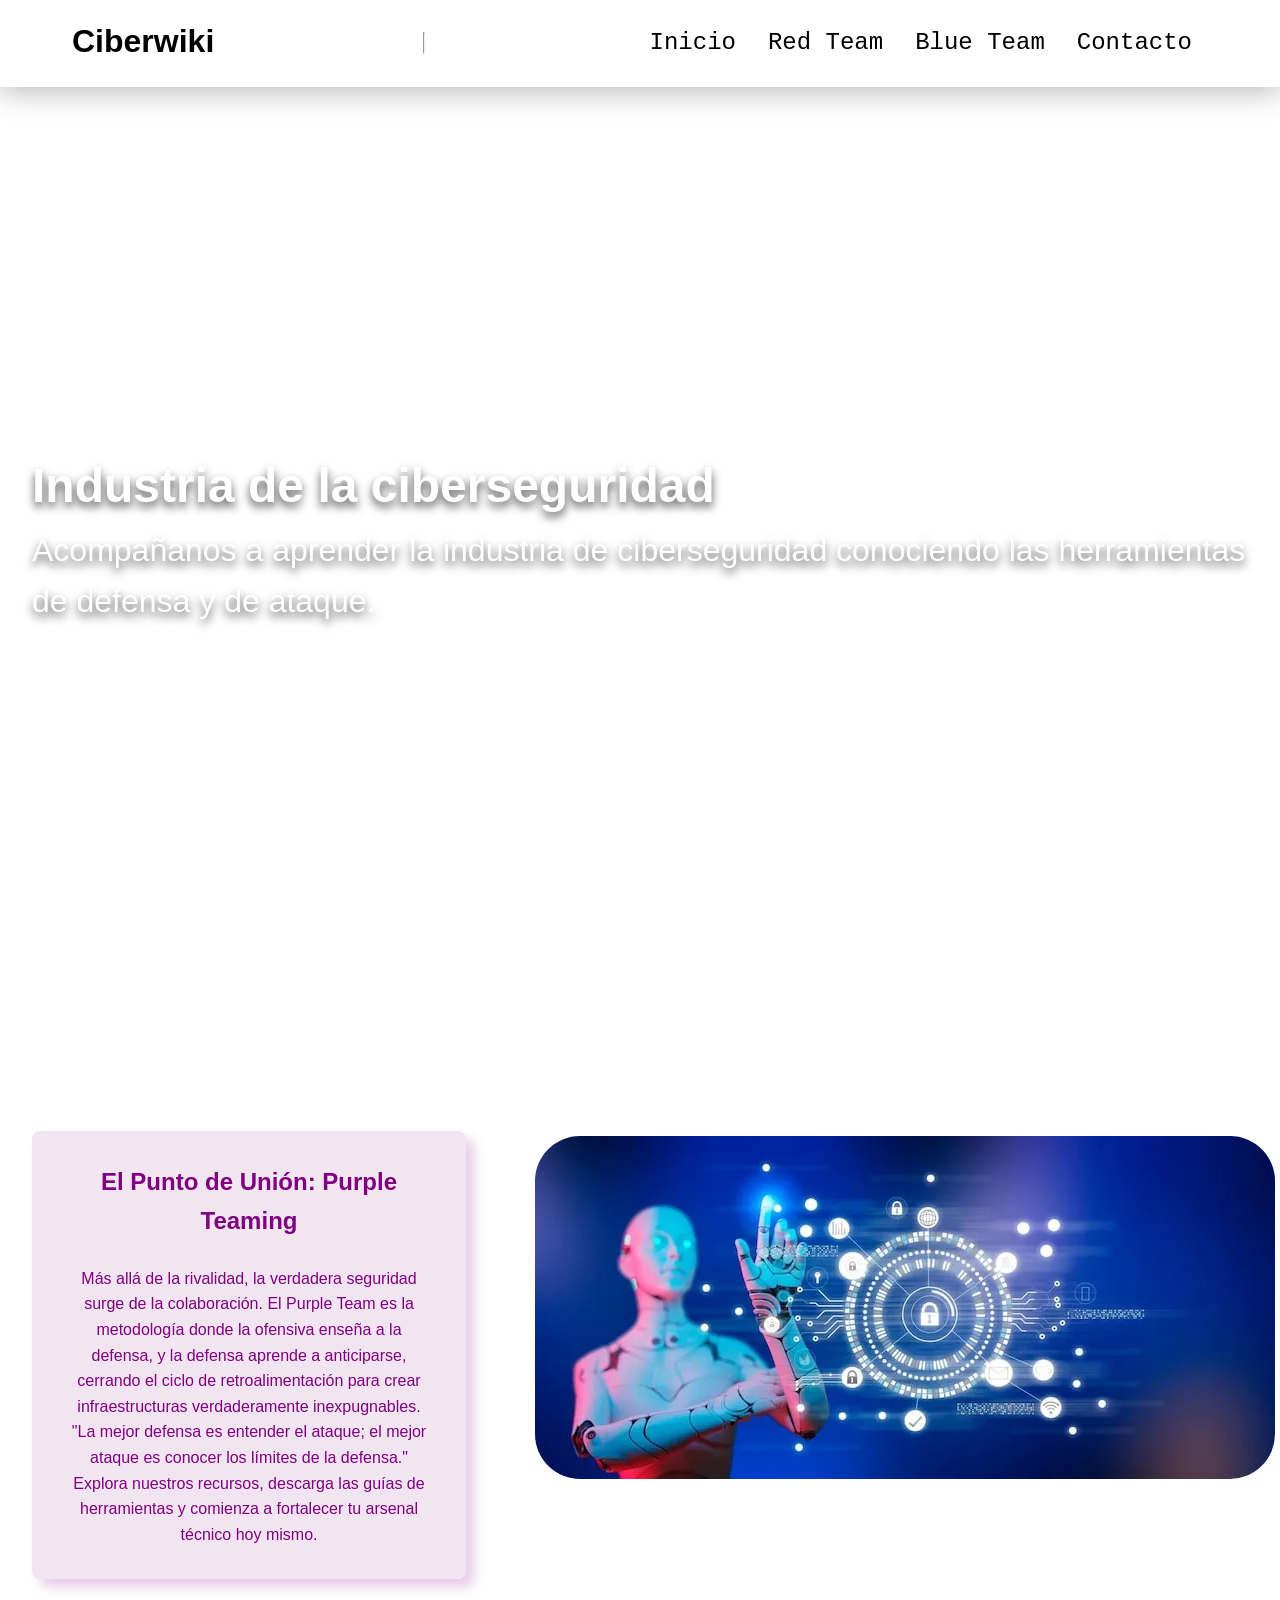
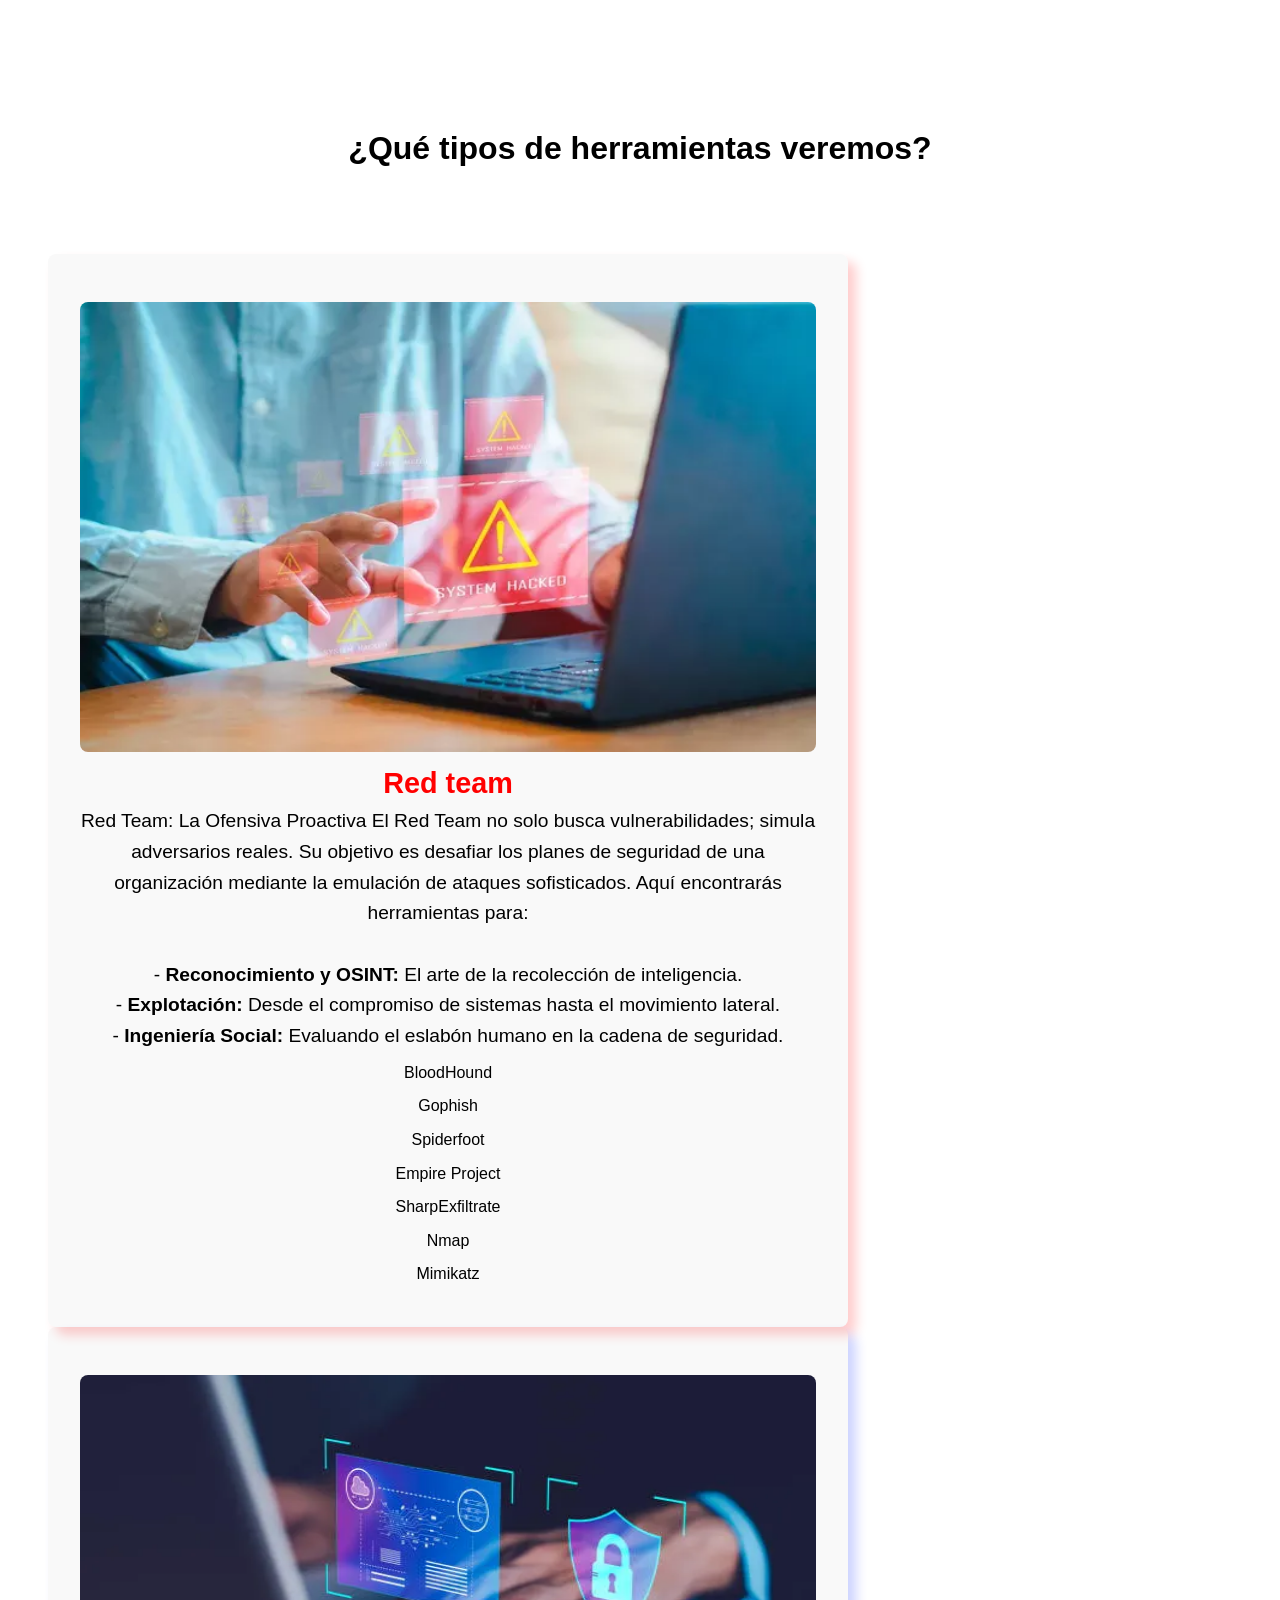
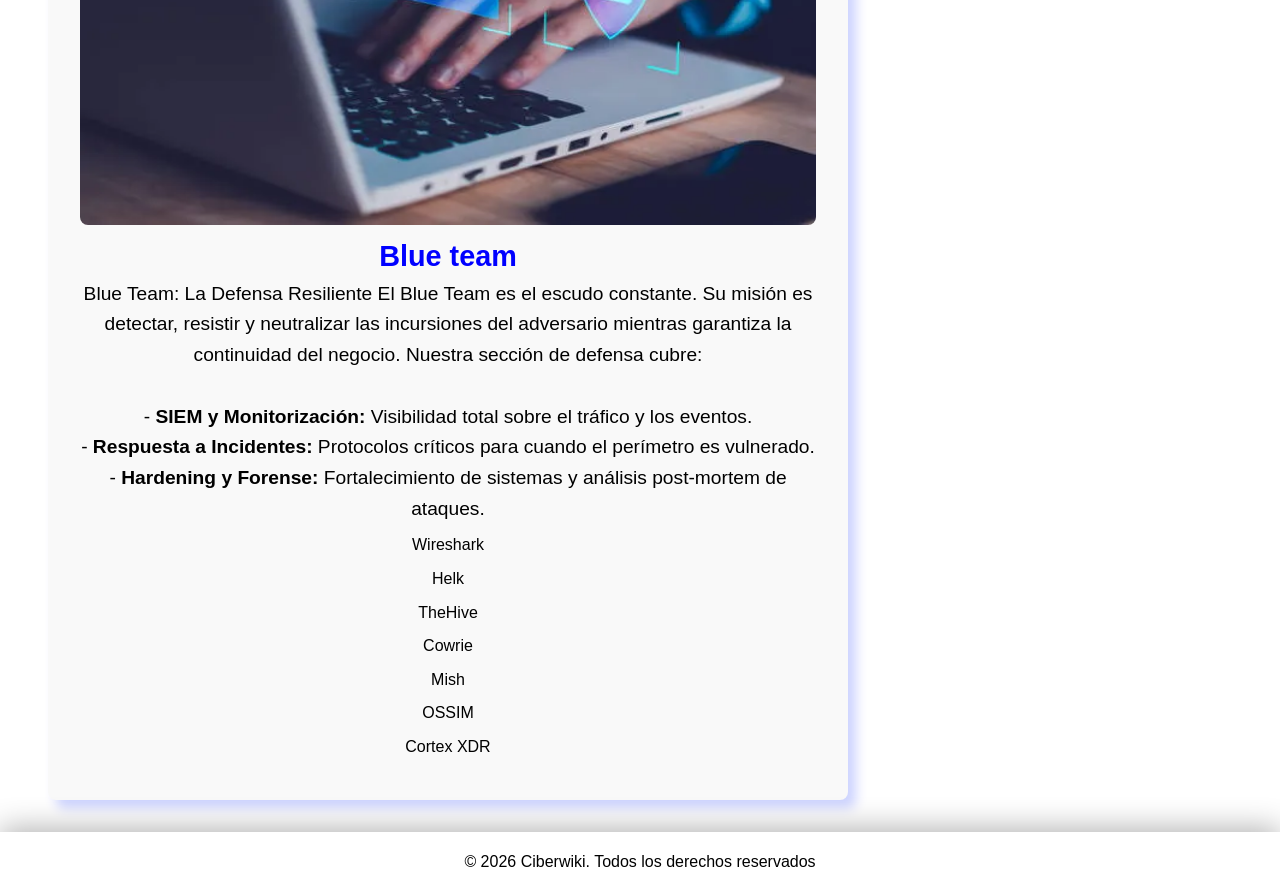
==== commit ab25980f: "Version-5.1" ====
--- a/index.html
+++ b/index.html
@@ -46,7 +46,7 @@
     </section>        
     
     <h1 id="carta_titulo">¿Qué tipos de herramientas veremos?</h1>
-    <section id="carta">
+    <section id="principal">
         <section class="crd-1">
             <img src="imagenes/inicio/introduccion_red.webp">
             <h3>Red team</h3>
--- a/styleshet.css
+++ b/styleshet.css
@@ -4,7 +4,9 @@
     box-sizing: border-box;
     font-family:'Gill Sans', 'Gill Sans MT', Calibri, 'Trebuchet MS', sans-serif;
 }
-
+hr {
+    margin: 1rem 0;
+}
 html {
     scroll-behavior: smooth;
 }
@@ -83,9 +85,6 @@
     height: 2px;
     background: linear-gradient(90deg, rgb(102, 0, 255), #7a5cff);
     transition: width 0.3s ease;
-}
-hr {
-    margin: 1rem 0;
 }
 
 .navegador a:hover::after {
@@ -112,6 +111,7 @@
     grid-template-columns: 1fr 1fr;
     padding: 8rem 0;
     z-index: -1;
+
 }
 
 #introduccion_morado img {
@@ -158,13 +158,14 @@
     transition: all 0.3s ease;
 }
 .crd-1:first-child {
-    background: rgba(255, 123, 123, 0.64);
+    background: rgba(117, 117, 117, 0.044);
     box-shadow: 8px 8px 12px rgba(255, 0, 0, 0.2);
+
     margin: 0 3rem;
 }
 
 .crd-1:last-child {
-    background: rgb(135, 149, 255);
+    background: rgba(117, 117, 117, 0.044);
     box-shadow: 8px 8px 12px rgba(0, 34, 255, 0.2);
     margin: 0 3rem;
 }
@@ -190,9 +191,13 @@
     height: 450px;
     margin-top: 1rem;
 }
-.crd-1:hover {
+.crd-1:first-child:hover {
     transform: translateY(-5px);
-    box-shadow: 12px 12px 16px rgba(0, 0, 0, 0.3);
+    box-shadow: 12px 12px 16px rgba(255, 20, 20, 0.432);
+}
+.crd-1:last-child:hover {
+    transform: translateY(-5px);
+    box-shadow: 12px 12px 16px rgba(20, 87, 255, 0.432);
 }
 footer {
     background: rgba(255, 255, 255, 0.8);
@@ -204,15 +209,71 @@
     border-top: 1px solid rgba(255, 255, 255, 0.1);
     margin-top: 2rem;
 }
-
-@media screen and (max-width: 1200px) 
-{
-    #introduccion_morado {
-        grid-template-columns: 1fr;
+#introduccion_morado {
+        @media (width < 1200px)  {
+                grid-template-columns: 1fr;
+            }
+        justify-items: center;
+    }
+#carta {
+        @media (width < 1200px)  {
+                grid-template-columns: 1fr;
+            }
+        justify-items: center;
+    }
+
+a:hover {
+  color: rgb(249, 44, 44);
+}
+.principal {
+    display: grid;
+    grid-template-columns: repeat(auto-fill,minmax(400px,1fr));
+    gap: 2rem;
+    justify-items: center;
+}
+.contenido {
+    color: aliceblue;
+    width: 320px;
+    height: 400px;
+    margin: 2rem;
+}
+.carta {
+    position: relative;
+    height: 100%;
+    width: 100%;
+    text-align: center;
+    transform-style: preserve-3d;
+    transition: 0.8s ease;
+}
+.carta:hover {
+    transform: rotateY(180deg);
+}
+.frontal, .trasera {
+    position: absolute;
+    width: 100%;
+    height: 100%;
+    backface-visibility: hidden;
+    display: flex;
+    justify-content: center;
+    align-items: center;
+    border-radius: 8px;
+    padding: 1rem;
+}
+.frontal {
+    z-index: 2;
+    background-color: #0a0e27;
+}
+.trasera {
+    background-color: #163f3f;
+    transform: rotateY(180deg);
+}
+@media screen and (max-width: 1500px) {
+    .introduccion {
+        align-items: center;
+        padding:2rem;
     }
     #introduccion_morado img {
         margin: 1rem 0 0 2rem;
-
     }
     .morado {
         margin: 1rem 2rem;
@@ -221,4 +282,47 @@
         grid-template-columns: 1fr;
         gap: 2rem;
     }
+    hr {
+    margin: 1rem 0;
+    color: black;
+}
+}
+@media screen and (max-width: 800px) {
+      header {
+        position: relative;
+    }
+    nav {
+        flex-direction: column;
+        text-align: center;
+    }
+    .nav{
+        padding: 0;
+    }
+    .navegador {
+        flex-direction: column;
+        text-align: center;
+        gap: 1rem;
+    }
+    .introduccion {
+        font-size: 1.4rem;
+    }
+    #introduccion_morado img{
+        display: none;
+    }
+    .morado {
+        max-width: 20rem;
+    }
+    #carta_titulo {
+        font-size: 1.8rem;
+    }
+    .crd-1 img {
+        height: auto;
+    }
+    .crd-1 p, li{
+        font-size: 1rem;
+    }
+    footer {
+        font-size: 0.8rem;
+    }
+    
 }
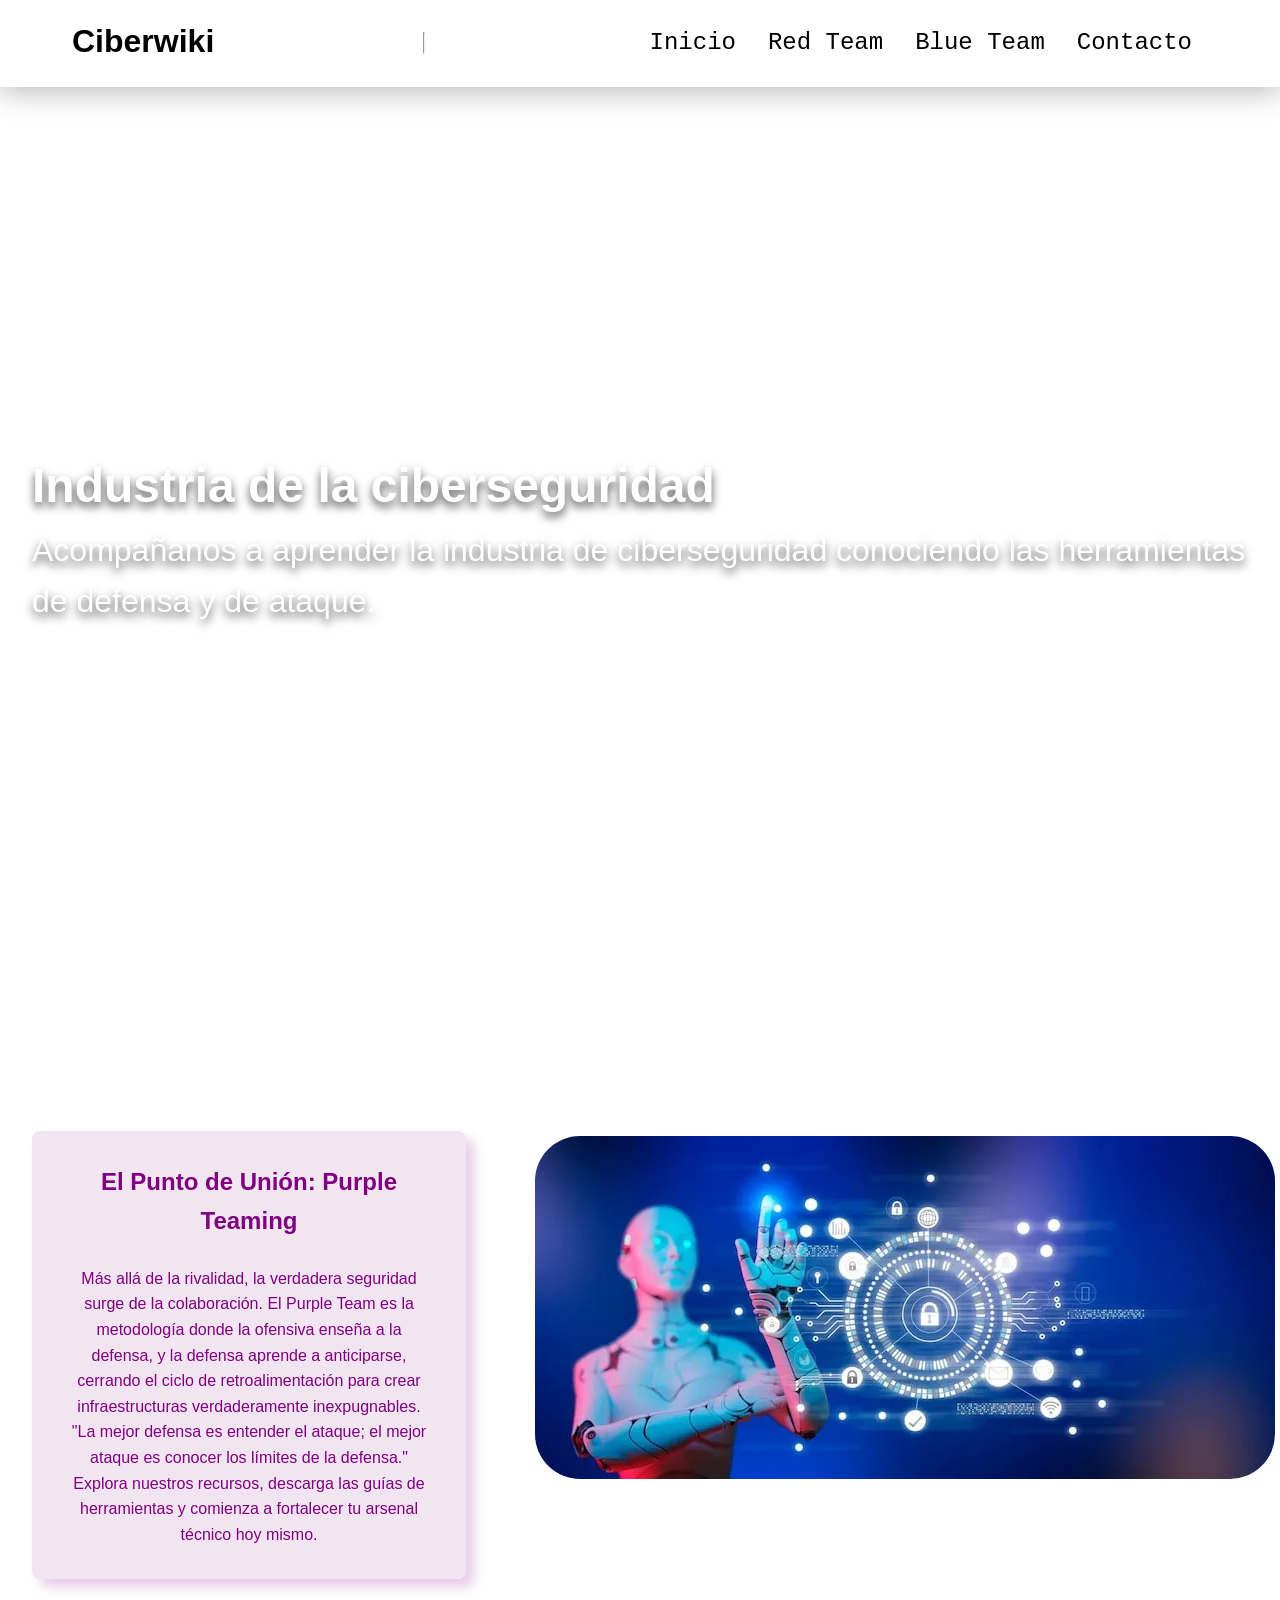
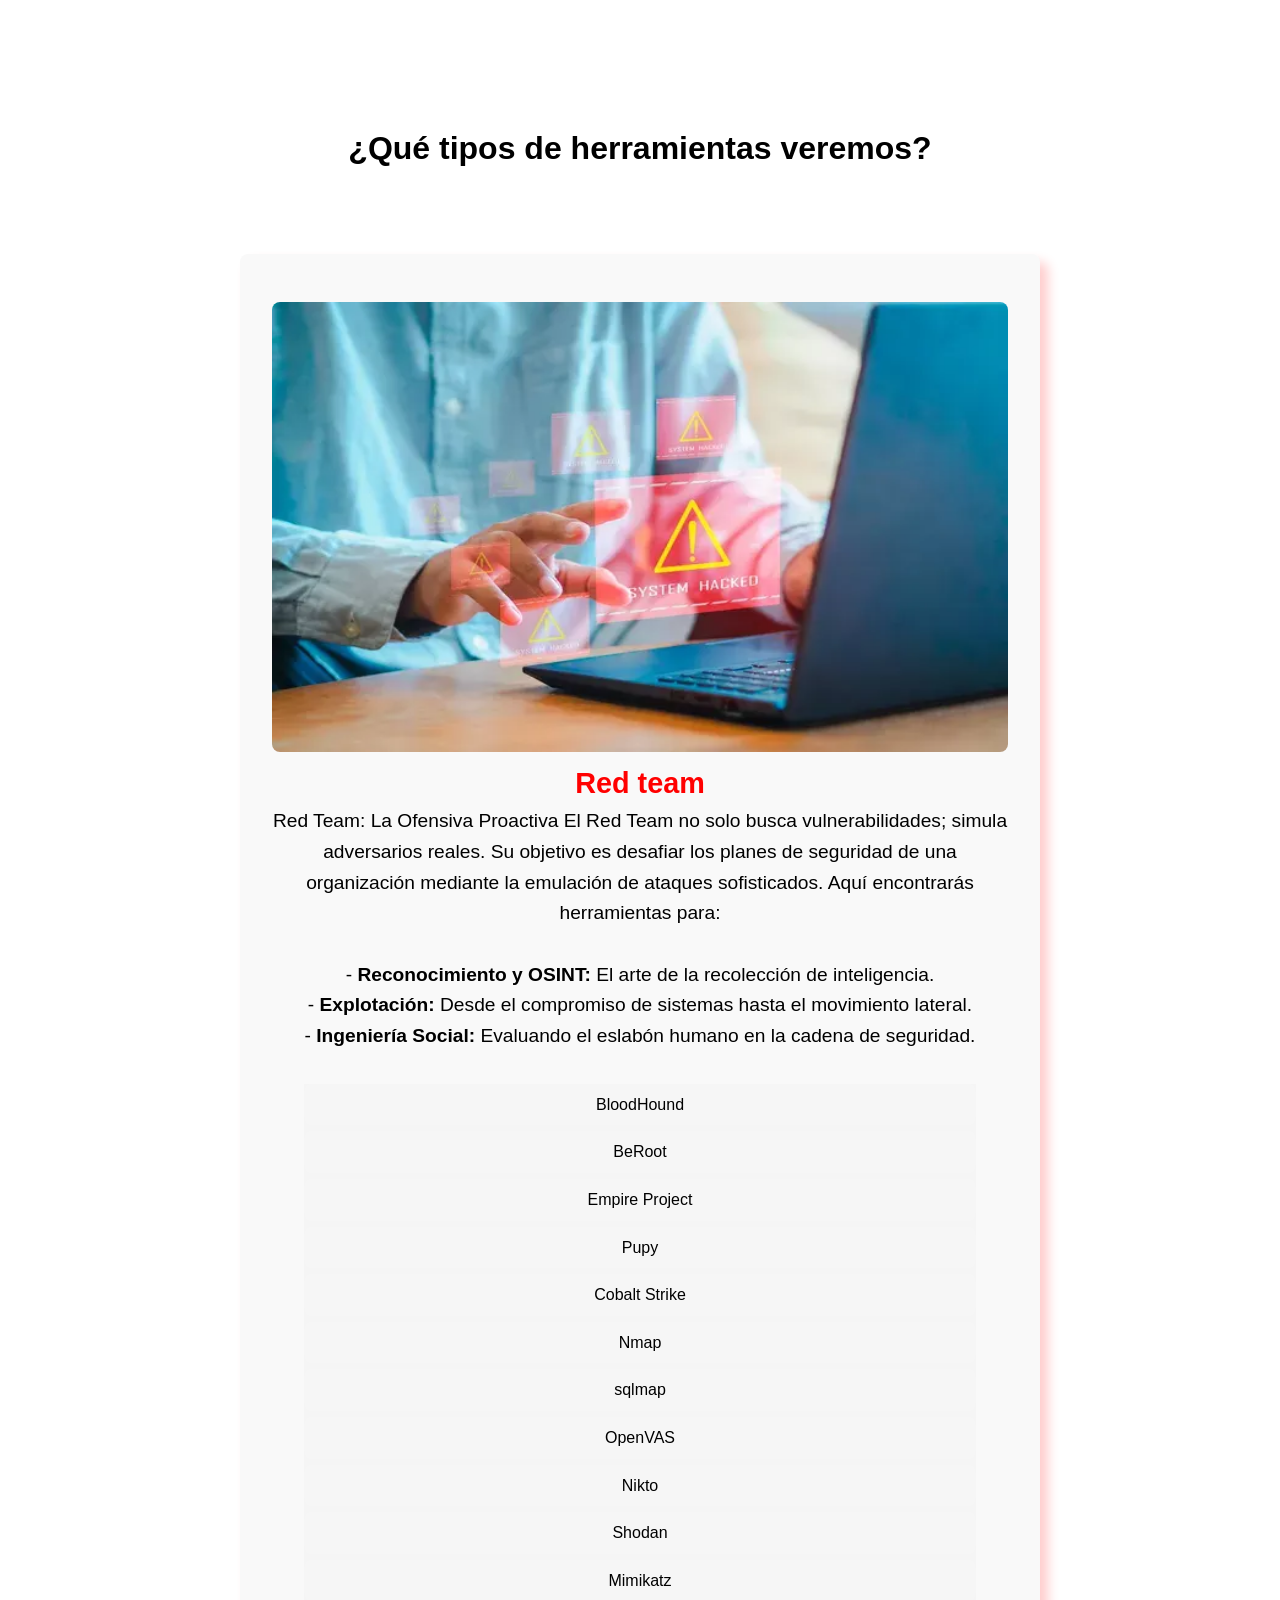
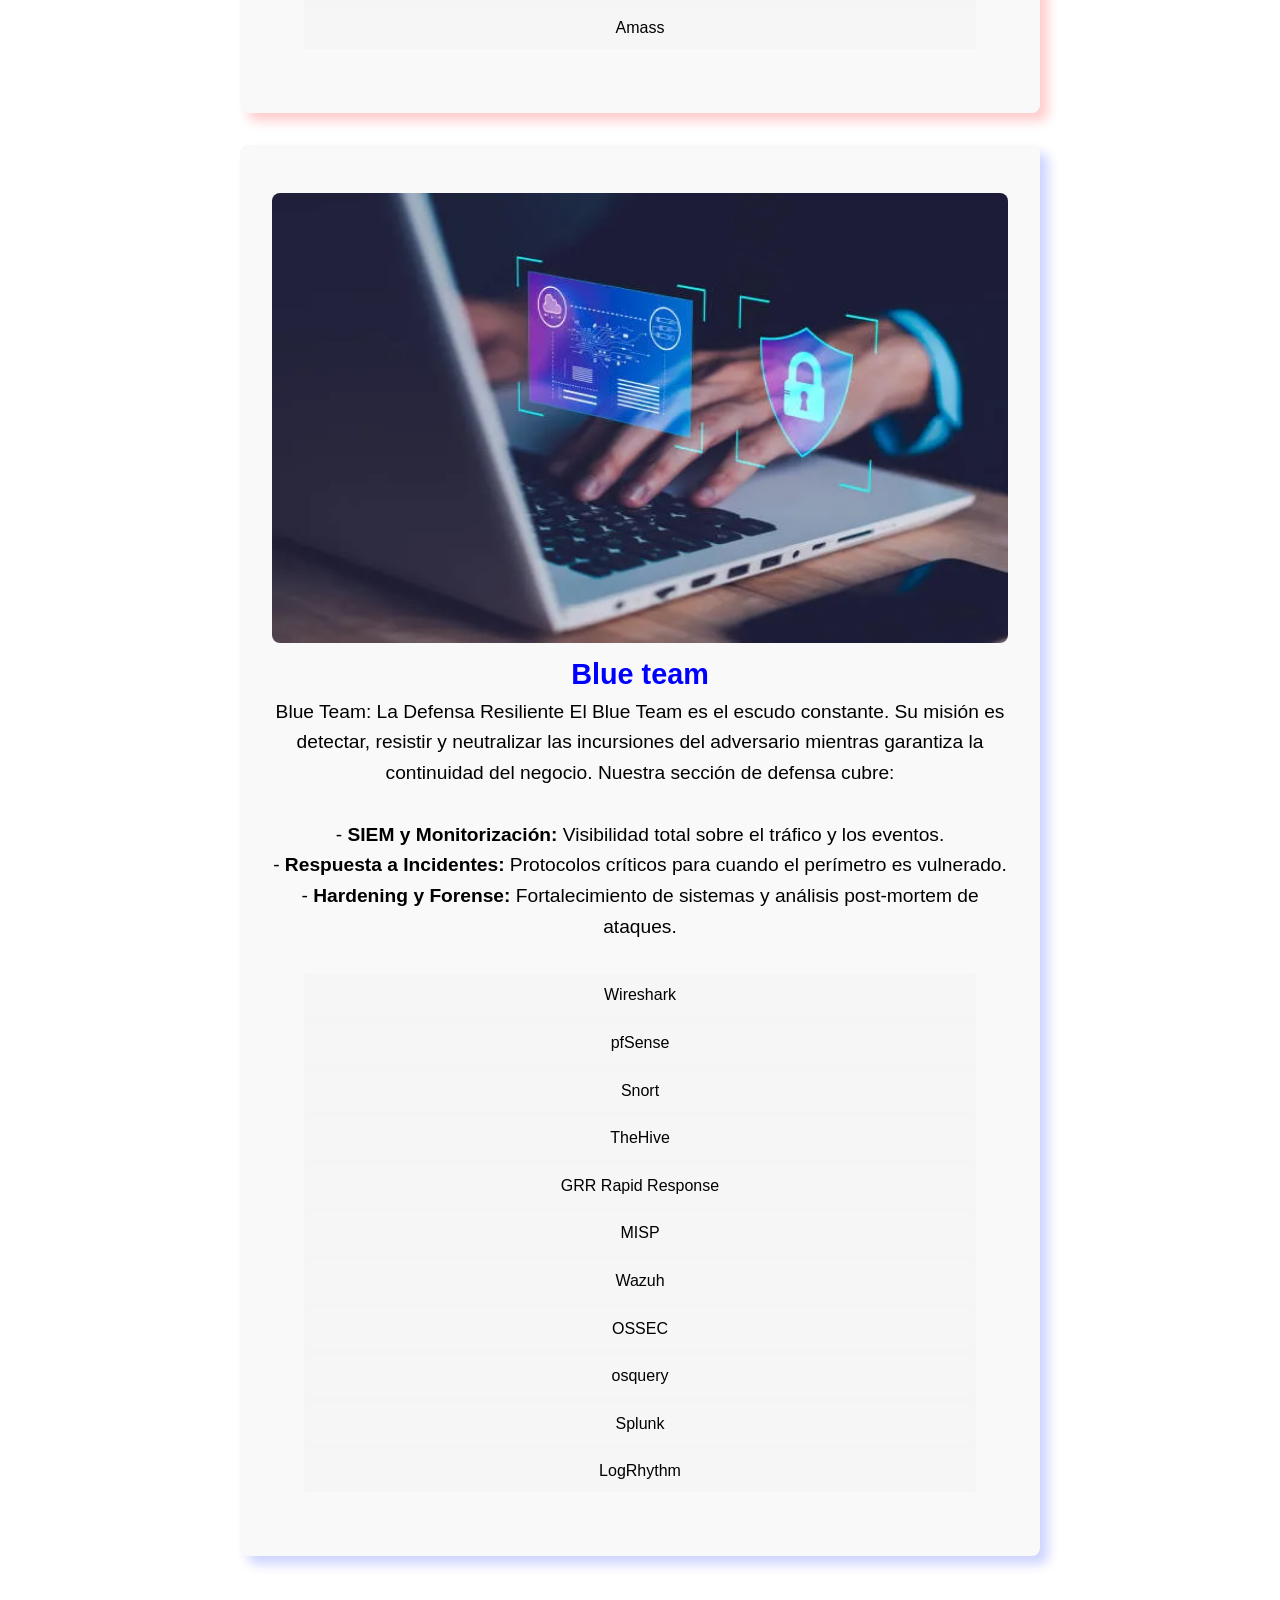
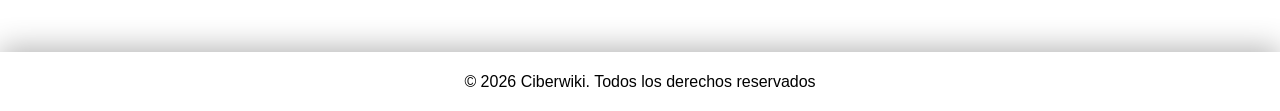
==== commit d07d6afc: "Version-5.2" ====
--- a/index.html
+++ b/index.html
@@ -46,7 +46,7 @@
     </section>        
     
     <h1 id="carta_titulo">¿Qué tipos de herramientas veremos?</h1>
-    <section id="principal">
+    <section id="carta">
         <section class="crd-1">
             <img src="imagenes/inicio/introduccion_red.webp">
             <h3>Red team</h3>
@@ -63,13 +63,20 @@
                 
             </p>
             <div class="card-red">
-                <li>BloodHound</li>
-                <li>Gophish</li>
-                <li>Spiderfoot</li>
-                <li>Empire Project</li>
-                <li>SharpExfiltrate</li>
-                <li>Nmap</li>
-                <li>Mimikatz</li>
+                <ul>
+                    <li>BloodHound</li>
+                    <li>BeRoot</li>
+                    <li>Empire Project</li>
+                    <li>Pupy</li>
+                    <li>Cobalt Strike</li>
+                    <li>Nmap</li>
+                    <li>sqlmap</li>
+                    <li>OpenVAS</li>
+                    <li>Nikto</li>
+                    <li>Shodan</li>
+                    <li>Mimikatz</li>
+                    <li>Amass</li>
+                </ul>
             </div>
         </section>
         <section class="crd-1">
@@ -89,13 +96,19 @@
                 
             </p>
             <div class="card-blue">
-                <li>Wireshark</li>
-                <li>Helk</li>
-                <li>TheHive</li>
-                <li>Cowrie</li>
-                <li>Mish</li>
-                <li>OSSIM</li>
-                <li>Cortex XDR</li>
+                <ul>
+                    <li>Wireshark</li>
+                    <li>pfSense</li>
+                    <li>Snort</li>
+                    <li>TheHive</li>
+                    <li>GRR Rapid Response</li>
+                    <li>MISP</li>
+                    <li>Wazuh</li>
+                    <li>OSSEC</li>
+                    <li>osquery</li>
+                    <li>Splunk</li>
+                    <li>LogRhythm</li>
+                </ul>
             </div>
         </section>
     </section>
--- a/styleshet.css
+++ b/styleshet.css
@@ -221,51 +221,25 @@
             }
         justify-items: center;
     }
-
-a:hover {
-  color: rgb(249, 44, 44);
-}
-.principal {
-    display: grid;
-    grid-template-columns: repeat(auto-fill,minmax(400px,1fr));
-    gap: 2rem;
-    justify-items: center;
-}
-.contenido {
-    color: aliceblue;
-    width: 320px;
-    height: 400px;
-    margin: 2rem;
-}
-.carta {
-    position: relative;
-    height: 100%;
-    width: 100%;
-    text-align: center;
-    transform-style: preserve-3d;
-    transition: 0.8s ease;
-}
-.carta:hover {
-    transform: rotateY(180deg);
-}
-.frontal, .trasera {
-    position: absolute;
-    width: 100%;
-    height: 100%;
-    backface-visibility: hidden;
-    display: flex;
-    justify-content: center;
-    align-items: center;
-    border-radius: 8px;
-    padding: 1rem;
-}
-.frontal {
-    z-index: 2;
-    background-color: #0a0e27;
-}
-.trasera {
-    background-color: #163f3f;
-    transform: rotateY(180deg);
+#carta {
+    ul {
+      list-style: none;
+      padding: 0.5;
+      margin: 2rem;
+      background-color: rgba(222, 222, 222, 0.171);
+    }
+
+    li {
+      background: rgba(255,255,255,0.1);
+      margin: 6px 0;
+      padding: 8px;
+      border-radius: 8px;
+    }
+
+    li:hover {
+      background: rgba(255,255,255,0.2);
+      cursor: pointer;
+    }
 }
 @media screen and (max-width: 1500px) {
     .introduccion {
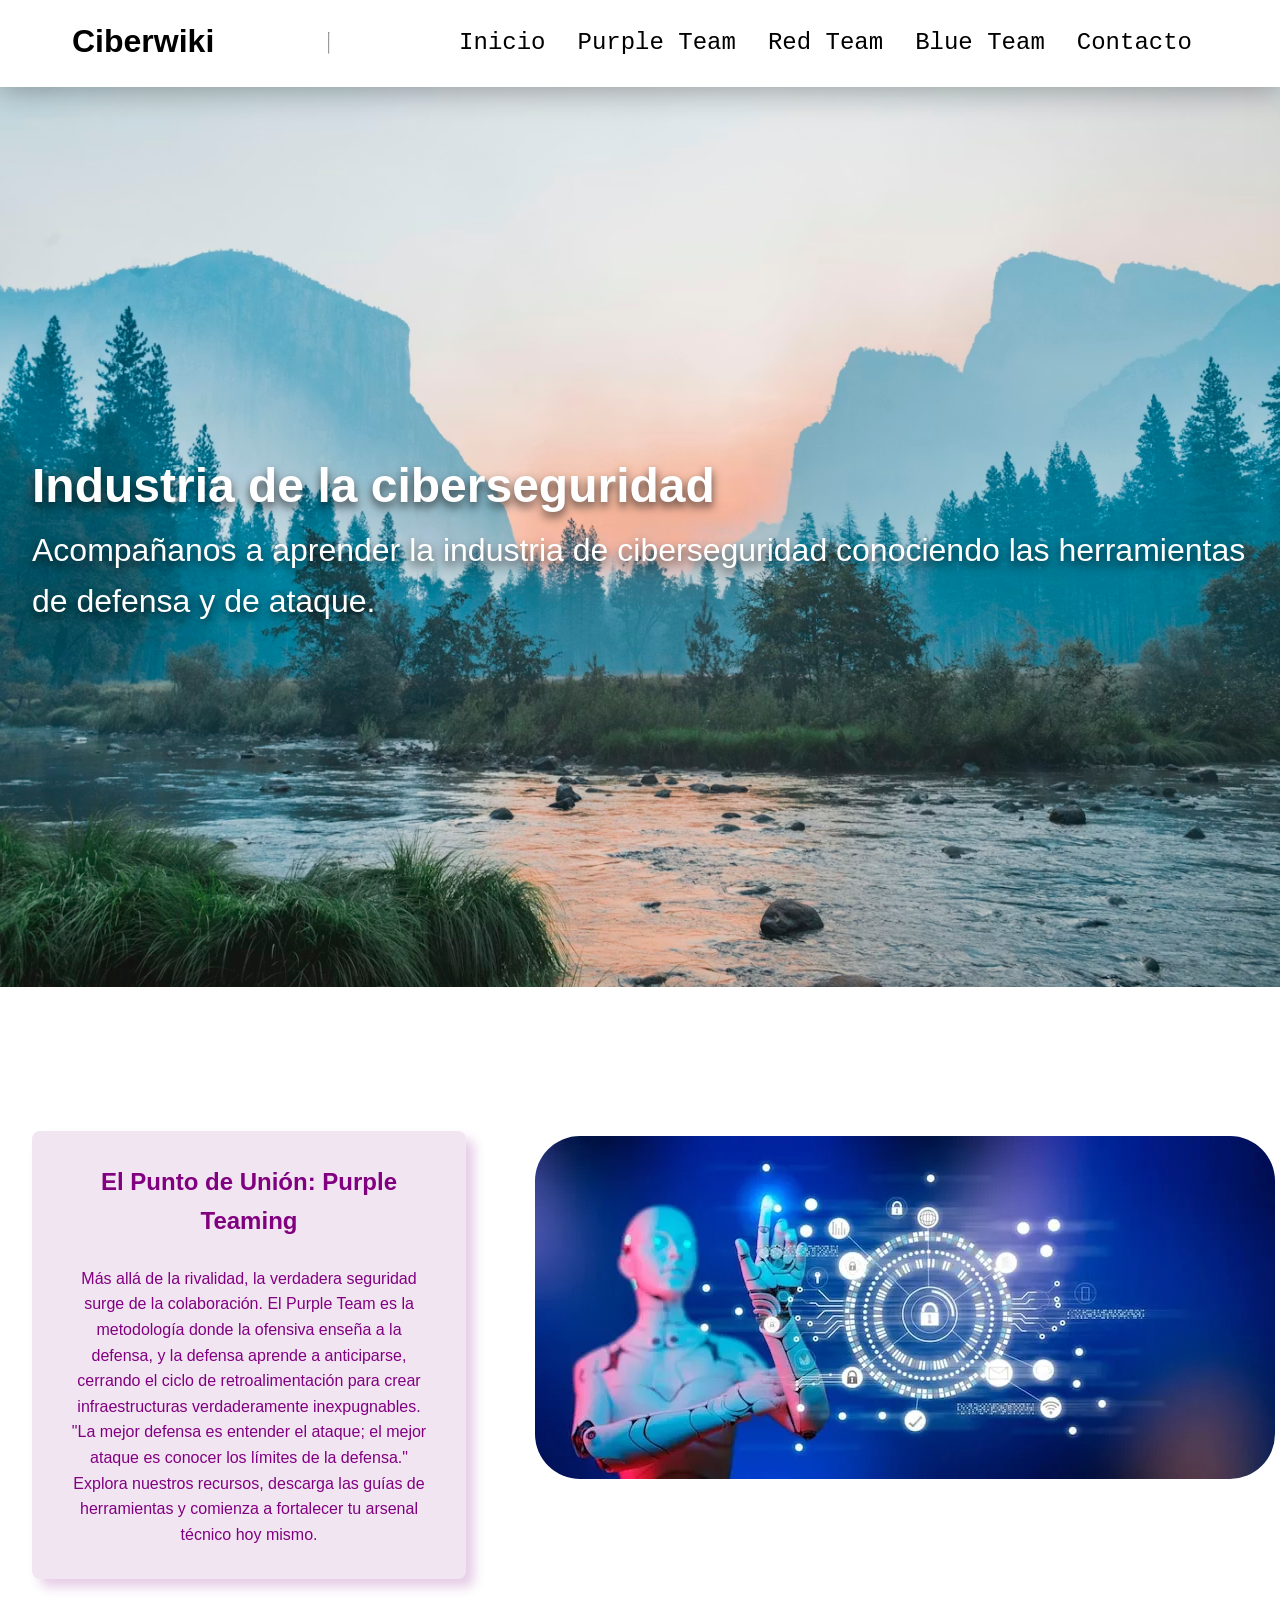
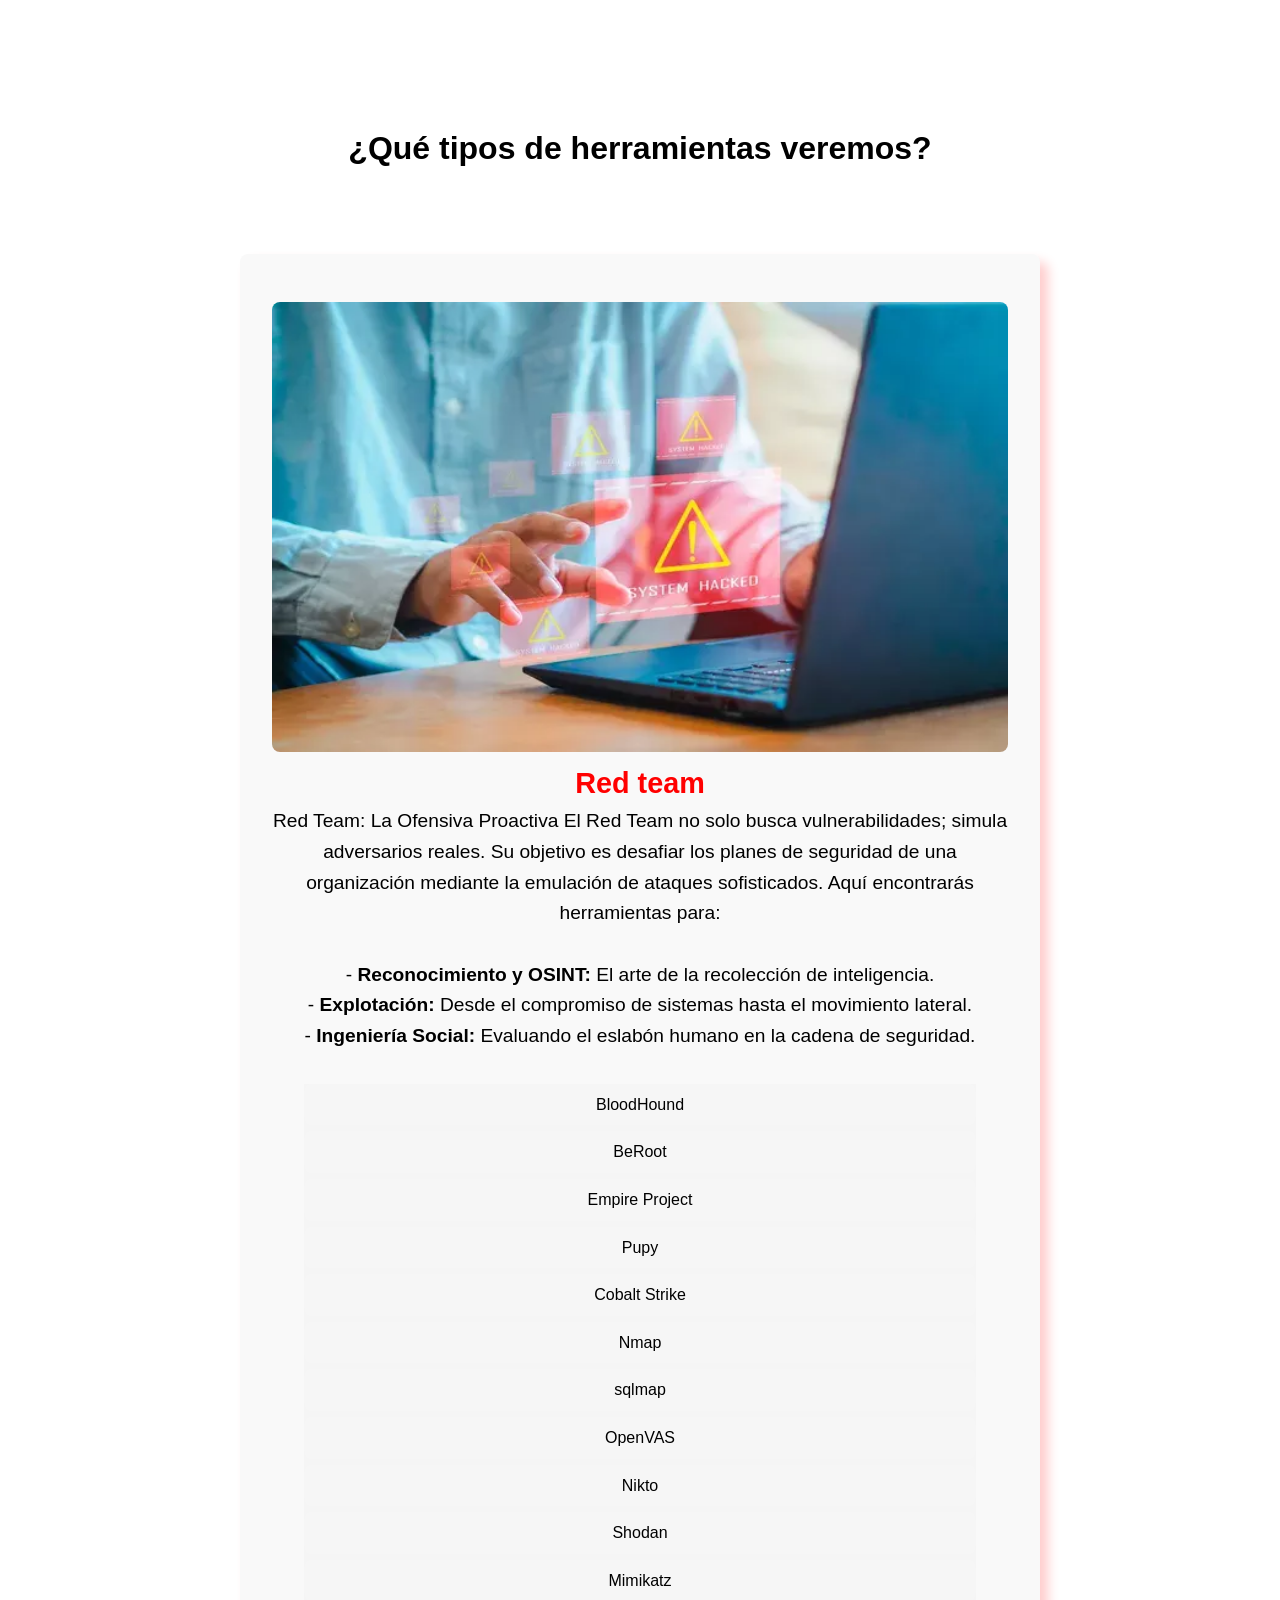
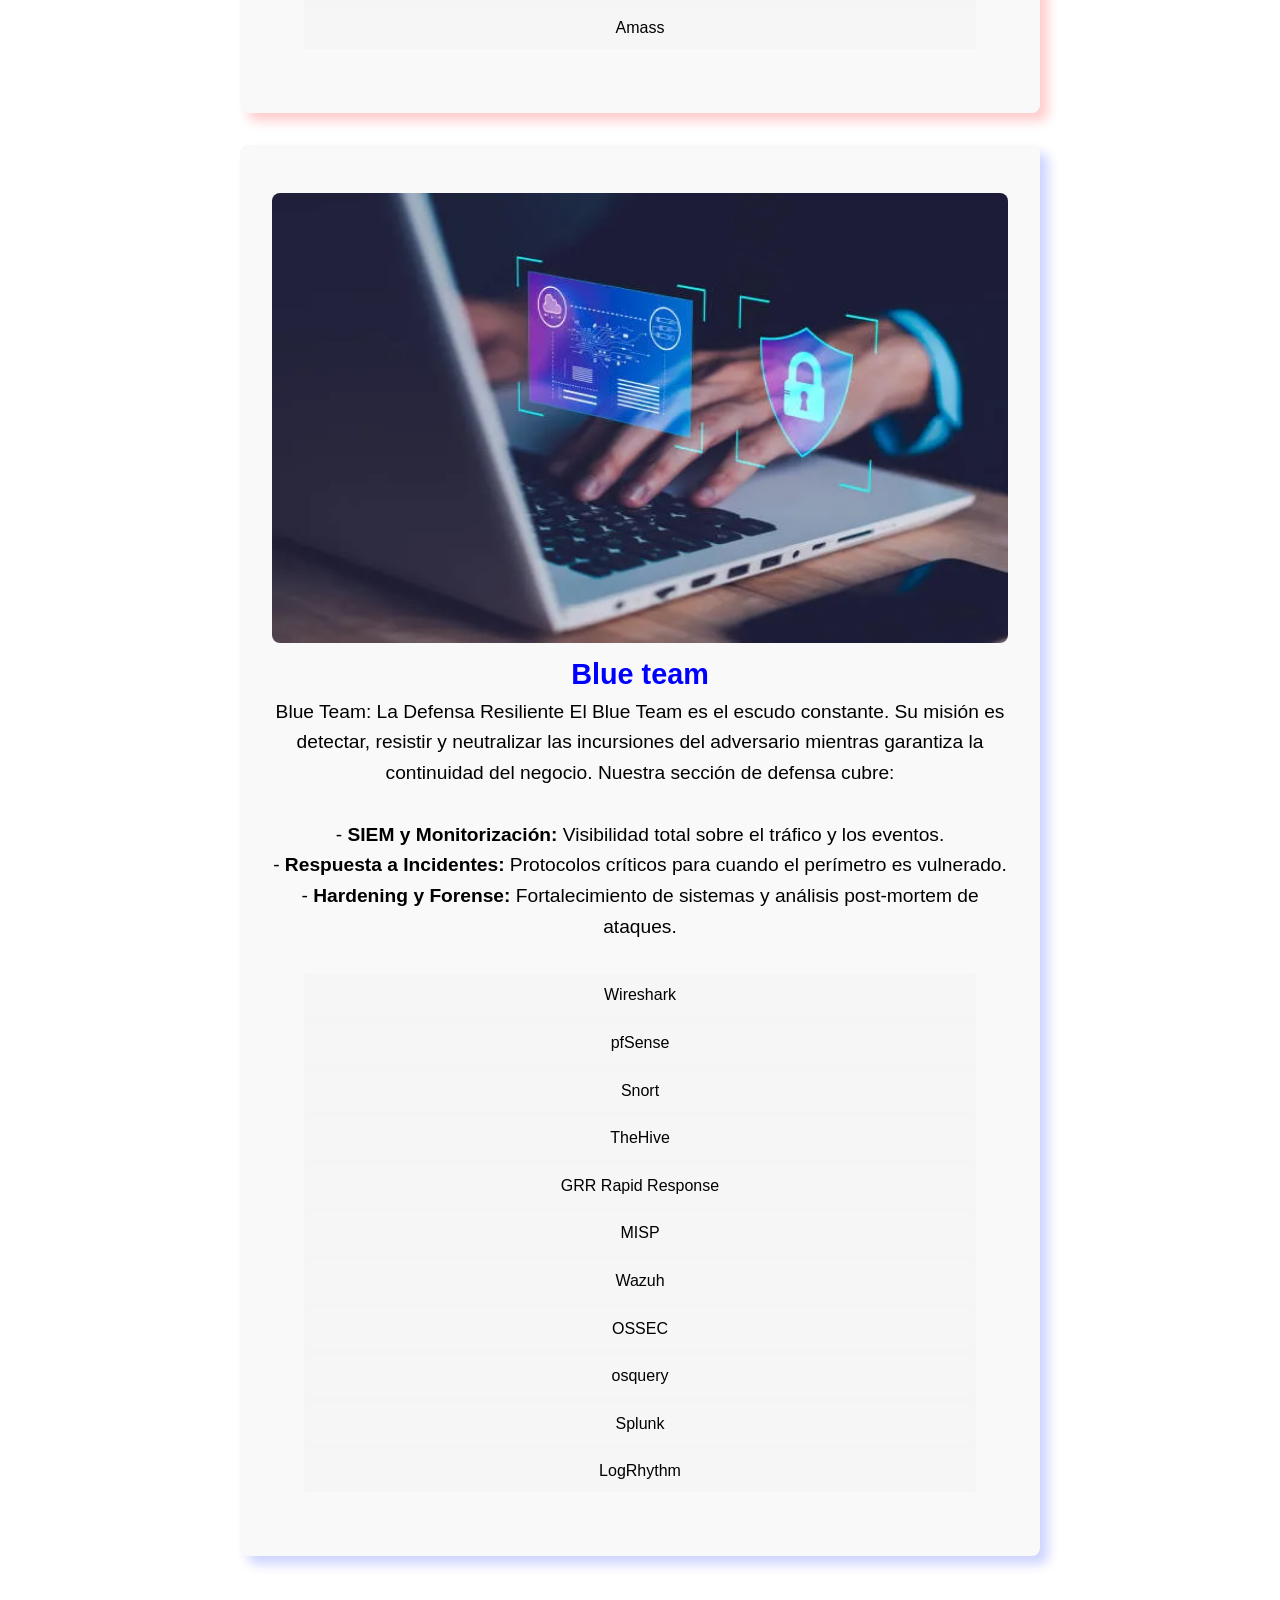
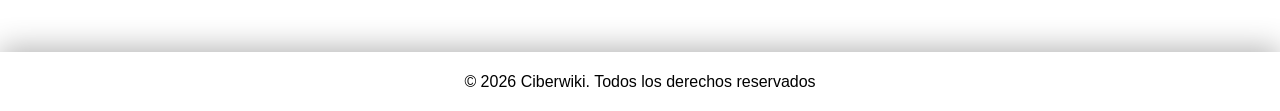
==== commit d5205fbb: "Version_1_morado" ====
--- a/index.html
+++ b/index.html
@@ -20,6 +20,7 @@
             <hr>
             <ul class="navegador">
                 <li class="nav"><a href="index.html">Inicio</a></li>
+                <li class="nav"><a href="../indice_purpleteam/index.html">Purple Team</a></li>
                 <li class="nav"><a href="../indice_redteam/index.html">Red Team</a></li>
                 <li class="nav"><a href="../indice_blueteam/indice2.html">Blue Team</a></li>
                 <li class="nav"><a href="../información/index.html">Contacto</a></li>
--- a/styleshet.css
+++ b/styleshet.css
@@ -95,7 +95,7 @@
     color: rgb(102, 0, 255);
 }
 #portada {
-    background: url('https://images.unsplash.com/photo-1506744038136-46273834b3fb?ixlib=rb-4.0.3&ixid=M3wxMjA3fDB8MHxwaG90by1wYWdlfHx8fGVufDB8fHx8fA%3D%3D&auto=format&fit=crop&w=1470&q=80') no-repeat center center/cover;
+    background: url("imagenes/inicio/fondo_header.avif") no-repeat center center/cover;
     height: 100vh;
     display: flex;
     flex-direction: column;
